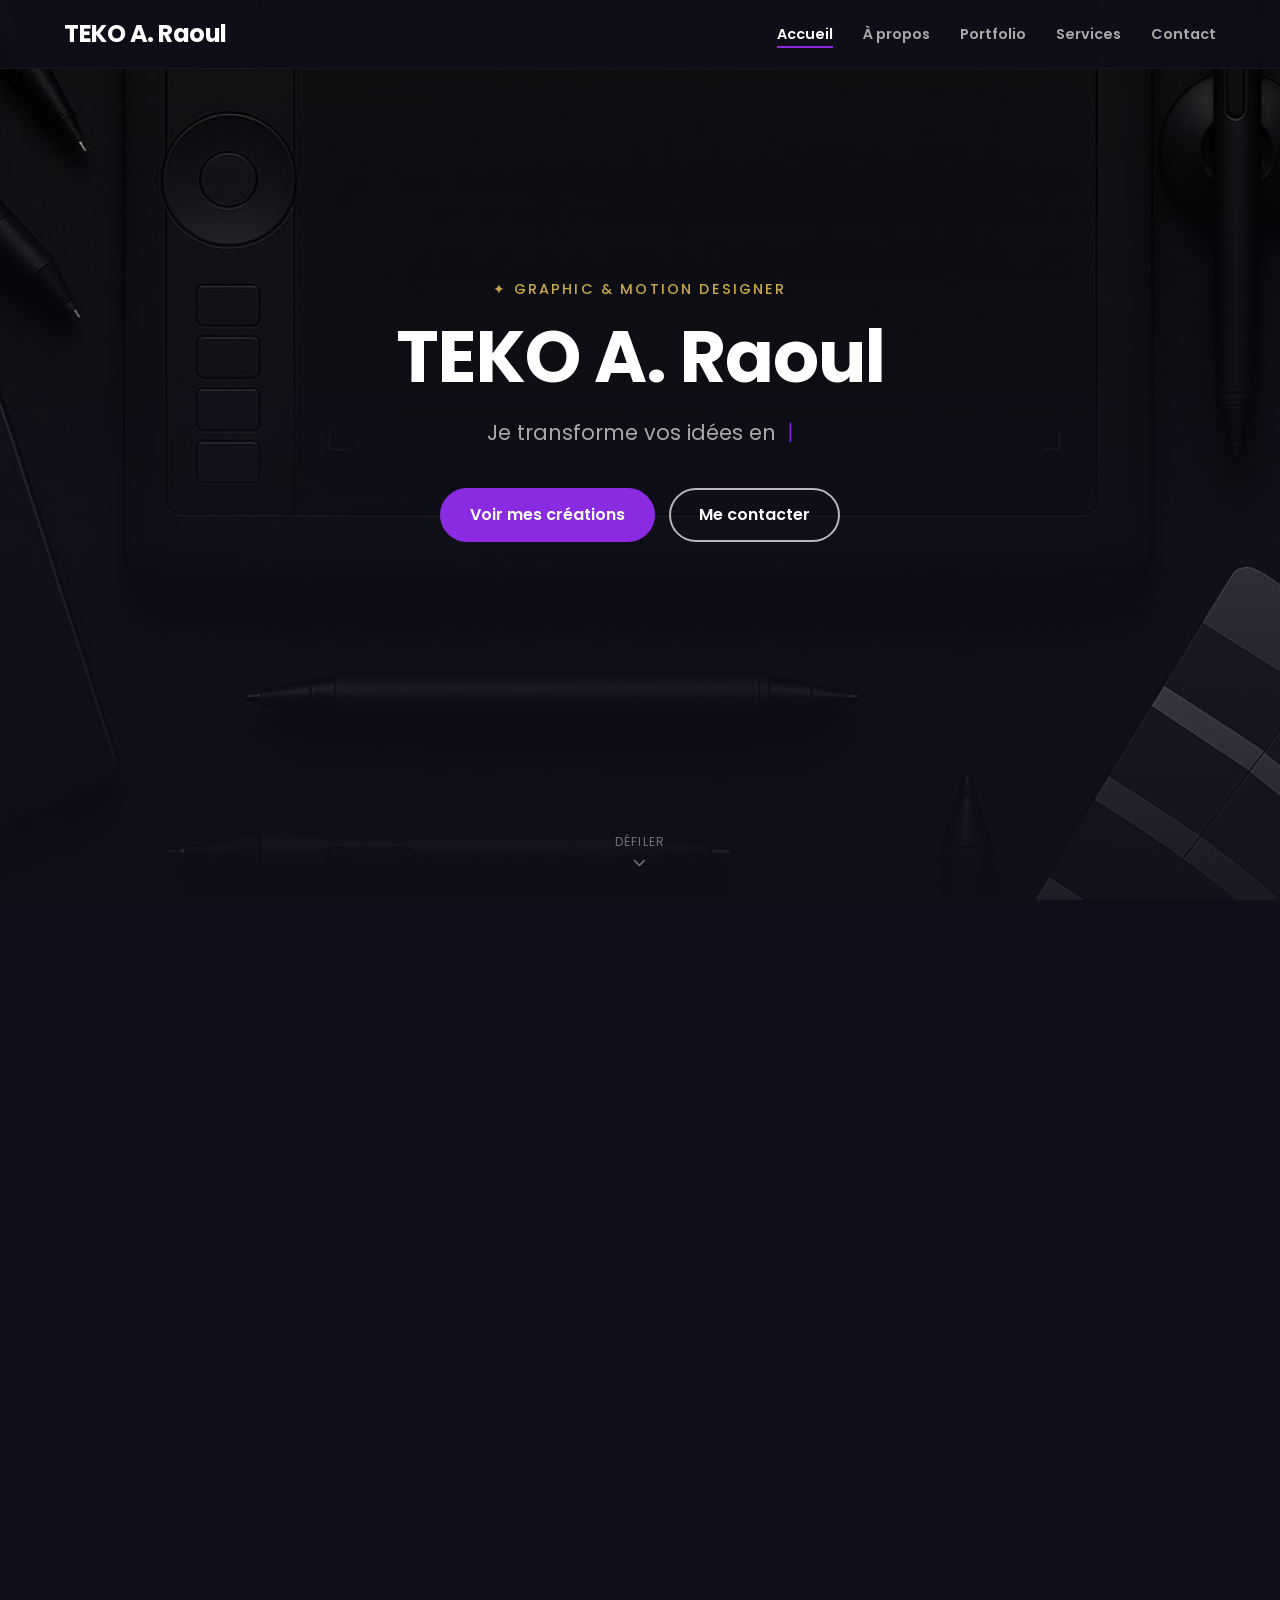
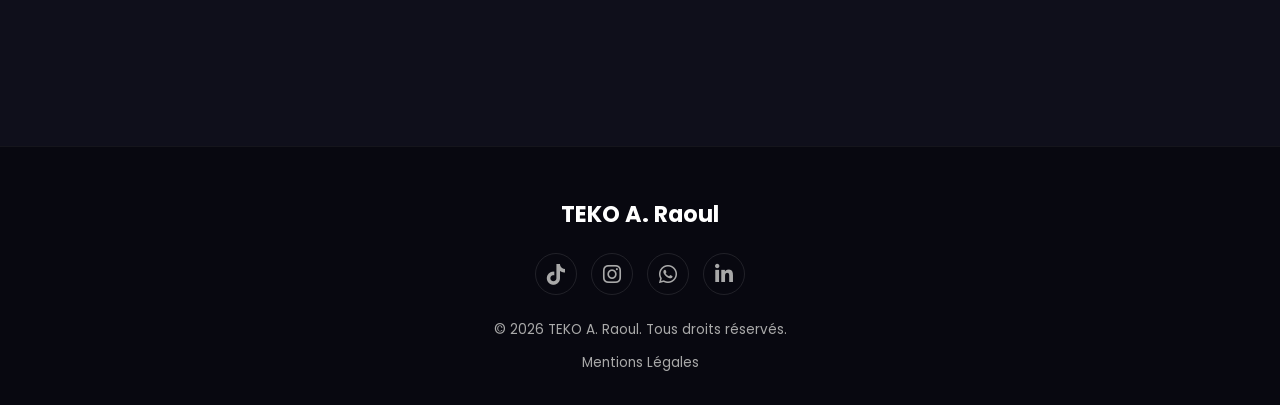
==== index.html @ 9d7c0f82 "Update index.html" ====
<!DOCTYPE html>
<html lang="fr">
<head>
    <meta charset="UTF-8">
    <meta name="viewport" content="width=device-width, initial-scale=1.0">
    <title>TEKO A. Raoul | Graphic Designer & Motion Designer</title>
    <meta name="description" content="Portfolio de TEKO A. Raoul. Découvrez mes projets en design graphique, motion design, et UI/UX.">

    <link rel="preconnect" href="https://fonts.googleapis.com">
    <link rel="preconnect" href="https://fonts.gstatic.com" crossorigin>
    <link href="https://fonts.googleapis.com/css2?family=Poppins:wght@300;400;600;700&display=swap" rel="stylesheet">

    <link rel="stylesheet" href="style.css">
    <link rel="stylesheet" href="https://cdnjs.cloudflare.com/ajax/libs/font-awesome/6.5.1/css/all.min.css">
</head>
<body>

    <!-- =========== PRÉCHARGEUR =========== -->
    <div id="preloader">
        <div class="preloader-inner">
            <div class="preloader-logo">X</div>
            <div class="preloader-bar"><div class="preloader-fill"></div></div>
        </div>
    </div>

    <!-- =========== HEADER / NAVIGATION =========== -->
    <header class="header">
        <nav class="navbar">
            <a href="#home" class="nav-logo">TEKO A. Raoul</a>
            <ul class="nav-menu">
                <li class="nav-item"><a href="#home" class="nav-link">Accueil</a></li>
                <li class="nav-item"><a href="#about" class="nav-link">À propos</a></li>
                <li class="nav-item"><a href="#portfolio" class="nav-link">Portfolio</a></li>
                <li class="nav-item"><a href="#services" class="nav-link">Services</a></li>
                <li class="nav-item"><a href="#contact" class="nav-link">Contact</a></li>
            </ul>
            <div class="hamburger">
                <span class="bar"></span>
                <span class="bar"></span>
                <span class="bar"></span>
            </div>
        </nav>
    </header>

    <main>

        <!-- =========== SECTION ACCUEIL (HOME) =========== -->
        <section id="home" class="home-section">
            <div class="video-background">
                <img src="img/IMG_0769.JPG" alt="Bannière principale" class="banner-image">
            </div>
            <div class="home-content">
                <p class="home-eyebrow">✦ Graphic & Motion Designer</p>
                <h1 class="home-title">TEKO A. Raoul</h1>
                <p class="home-subtitle">Je transforme vos idées en <span class="typed-text" id="typed"></span><span class="typed-cursor">|</span></p>
                <div class="home-buttons">
                    <a href="#portfolio" class="btn btn-primary">Voir mes créations</a>
                    <a href="#contact" class="btn btn-secondary">Me contacter</a>
                </div>
            </div>
            <div class="home-scroll-hint">
                <span>Défiler</span>
                <i class="fas fa-chevron-down"></i>
            </div>
        </section>

        <!-- =========== SECTION À PROPOS (ABOUT) =========== -->
        <section id="about" class="about-section content-card reveal-up">
            <h2 class="section-title">À Propos de Moi</h2>
            <div class="about-content">
                <div class="about-img-wrapper">
                    <img src="img/pp.jpg" alt="Portrait de TEKO A. Raoul" class="about-portrait">
                    <div class="about-img-badge"><i class="fas fa-star"></i> Créatif</div>
                </div>
                <div class="about-text">
                    <h3>Qui suis-je ?</h3>
                    <p>
                        Je suis un créatif passionné par le pouvoir des images. Graphiste indépendant, je transforme les idées en visuels percutants et stratégiques.
                        Mon objectif ? Donner du sens à chaque pixel, du caractère à chaque projet, et de la cohérence à chaque marque.
                        Curieux, rigoureux et toujours à l'écoute, je conçois des designs qui parlent… et marquent.
                    </p>
                    <h3>Mon Approche Créative</h3>
                    <p>
                        Je conçois des identités visuelles percutantes et des expériences digitales fluides. Ma passion est de donner vie aux marques en alliant la force du design graphique à la magie du mouvement.
                    </p>
                    <div class="skills-tags">
                        <span class="skill-tag">Branding</span>
                        <span class="skill-tag">Motion Design</span>
                        <span class="skill-tag">Affiche</span>
                        <span class="skill-tag">Illustration</span>
                        <span class="skill-tag">Adobe Suite</span>
                        <span class="skill-tag">After Effects</span>
                    </div>
                </div>
            </div>
        </section>

        <!-- =========== SECTION PORTFOLIO =========== -->
        <section id="portfolio" class="portfolio-section">
            <h2 class="section-title reveal-up">Mon Portfolio</h2>
            
            <div class="portfolio-filters reveal-up">
                <button class="filter-btn active" data-filter="*">Tout</button>
                <button class="filter-btn" data-filter=".branding">Branding</button>
                <button class="filter-btn" data-filter=".motion">Motion Design</button>
            </div>

            <div class="portfolio-gallery">
                
                <div class="portfolio-item branding reveal-up">
                    <img src="photo_2025-07-30_21-54-00.jpg" alt="AFRO CARIBBEAN NIGHT All White Affair">
                    <div class="portfolio-overlay">
                        <div class="overlay-inner">
                            <span class="overlay-cat">Branding</span>
                            <h3>AFRO CARIBBEAN NIGHT All White Affair</h3>
                            <p>Afro Caribbean Night le 18 juillet à 23h à The Cloud Berlin – All White, vibes Afro & Caraïbes.</p>
                        </div>
                    </div>
                </div>

                <div class="portfolio-item branding reveal-up">
                    <img src="uy.jpg" alt="Raphinha X FCB">
                    <div class="portfolio-overlay">
                        <div class="overlay-inner">
                            <span class="overlay-cat">Branding</span>
                            <h3>Raphinha X FCB</h3>
                            <p>Raphinha, talent explosif du Barça, entre style, vitesse et passion sur chaque action</p>
                        </div>
                    </div>
                </div>

                <div class="portfolio-item branding reveal-up">
                    <img src="ja.jpg" alt="Tyrese Haliburton Poster">
                    <div class="portfolio-overlay">
                        <div class="overlay-inner">
                            <span class="overlay-cat">Branding</span>
                            <h3>Tyrese Haliburton Poster</h3>
                            <p>Tyrese Haliburton, chef d'orchestre des Pacers, allie vision, agilité et explosivité.</p>
                        </div>
                    </div>
                </div>

                <div class="portfolio-item branding reveal-up">
                    <img src="iuo.jpg" alt="Ja Morant Poster">
                    <div class="portfolio-overlay">
                        <div class="overlay-inner">
                            <span class="overlay-cat">Branding</span>
                            <h3>Ja Morant Poster</h3>
                            <p>Ja Morant, explosif et imprévisible, symbole de puissance et de spectacle chez les Grizzlies.</p>
                        </div>
                    </div>
                </div>

                <div class="portfolio-item branding reveal-up">
                    <img src="ret.jpg" alt="NAIROBI Nights">
                    <div class="portfolio-overlay">
                        <div class="overlay-inner">
                            <span class="overlay-cat">Branding</span>
                            <h3>NAIROBI Nights</h3>
                            <p>Nairobi Nights — une soirée 100% vibes africaines entre Bongo Flava, Dancehall & Amapiano.</p>
                        </div>
                    </div>
                </div>

                <div class="portfolio-item branding reveal-up">
                    <img src="cui.jpg" alt="Formation en Pâtisserie">
                    <div class="portfolio-overlay">
                        <div class="overlay-inner">
                            <span class="overlay-cat">Branding</span>
                            <h3>Formation en Pâtisserie</h3>
                            <p>Formation pratique du 28 juillet au 28 août 2025 — génoise, petits fours, crèmes et plus !</p>
                        </div>
                    </div>
                </div>

                <div class="portfolio-item branding reveal-up">
                    <img src="ze.jpg" alt="VIBES & SPICE">
                    <div class="portfolio-overlay">
                        <div class="overlay-inner">
                            <span class="overlay-cat">Branding</span>
                            <h3>VIBES & SPICE</h3>
                            <p>Day party ensoleillée avec food, drink et bonnes vibes le 19 juillet à Berlin.</p>
                        </div>
                    </div>
                </div>

                <div class="portfolio-item branding reveal-up">
                    <img src="fd.jpg" alt="TIMAYA Live in LUDWIGSHAFEN">
                    <div class="portfolio-overlay">
                        <div class="overlay-inner">
                            <span class="overlay-cat">Branding</span>
                            <h3>TIMAYA Live in LUDWIGSHAFEN</h3>
                            <p>Timaya live à Ludwigshafen le 23 août dès 21h avec DJ Gaga, DJ Whytee & plus !</p>
                        </div>
                    </div>
                </div>

                <div class="portfolio-item branding reveal-up">
                    <img src="de.jpg" alt="TIMAYA Live in Düsseldorf">
                    <div class="portfolio-overlay">
                        <div class="overlay-inner">
                            <span class="overlay-cat">Branding</span>
                            <h3>TIMAYA Live in Düsseldorf</h3>
                            <p>Timaya en live à Düsseldorf le 30 août à 22h, au club TOR3.</p>
                        </div>
                    </div>
                </div>

                <div class="portfolio-item branding reveal-up">
                    <img src="lo.jpg" alt="Pepites Shop">
                    <div class="portfolio-overlay">
                        <div class="overlay-inner">
                            <span class="overlay-cat">Branding</span>
                            <h3>Pépites Shop</h3>
                            <p>Bracelets, gloss, clips pour cheveux, parfums, et chouchous.</p>
                        </div>
                    </div>
                </div>

                <div class="portfolio-item branding reveal-up">
                    <img src="piu.jpg" alt="Flory Touch Beauty Bar">
                    <div class="portfolio-overlay">
                        <div class="overlay-inner">
                            <span class="overlay-cat">Branding</span>
                            <h3>Flory Touch Beauty Bar</h3>
                            <p>Coiffure, make-up, nails, produits beauté, pagnes et sacs.</p>
                        </div>
                    </div>
                </div>

                <div class="portfolio-item branding reveal-up">
                    <img src="kjnb.jpg" alt="BBC Togo">
                    <div class="portfolio-overlay">
                        <div class="overlay-inner">
                            <span class="overlay-cat">Branding</span>
                            <h3>BBC Togo</h3>
                            <p>Import-Export-Négoce, Livraison rapide sur commande.</p>
                        </div>
                    </div>
                </div>

                <!-- MOTION DESIGN -->
                <div class="portfolio-item motion reveal-up" data-video-src="https://www.youtube.com/embed/HYbnMT6ELJA?rel=0&modestbranding=1&autoplay=1">
                    <img src="ze.jpg" alt="Vibes Spice Motion">
                    <div class="portfolio-overlay">
                        <div class="overlay-inner">
                            <span class="overlay-cat">Motion Design</span>
                            <div class="play-btn-circle"><i class="fas fa-play"></i></div>
                            <h3>Vibes & Spice (Motion)</h3>
                            <p>Animation promotionnelle pour la day party Vibes & Spice.</p>
                        </div>
                    </div>
                </div>

                <div class="portfolio-item motion reveal-up" data-video-src="https://www.youtube.com/embed/biF75GFE1Lc?rel=0&modestbranding=1&autoplay=1">
                    <img src="fd.jpg" alt="TIMAYA Live Motion">
                    <div class="portfolio-overlay">
                        <div class="overlay-inner">
                            <span class="overlay-cat">Motion Design</span>
                            <div class="play-btn-circle"><i class="fas fa-play"></i></div>
                            <h3>TIMAYA Live LUDWIGSHAFEN (Motion)</h3>
                            <p>Timaya live à Ludwigshafen — animation événementielle.</p>
                        </div>
                    </div>
                </div>

            </div>
        </section>

        <!-- =========== SECTION SERVICES =========== -->
        <section id="services" class="services-section content-card reveal-up">
            <h2 class="section-title">Mes Services</h2>
            <div class="services-grid">
                <div class="service-item reveal-up">
                    <div class="service-icon-wrap"><i class="fas fa-palette service-icon"></i></div>
                    <h3>Identité Visuelle (Branding)</h3>
                    <p>Création de logo, charte graphique complète, et supports de communication visuelle.</p>
                    <span class="service-price">Sur devis</span>
                </div>
                <div class="service-item reveal-up" style="animation-delay:0.15s">
                    <div class="service-icon-wrap"><i class="fas fa-film service-icon"></i></div>
                    <h3>Motion Design</h3>
                    <p>Animation de logo, vidéos explicatives, habillage vidéo et publicité pour les réseaux sociaux.</p>
                    <span class="service-price">Sur devis</span>
                </div>
                <div class="service-item reveal-up" style="animation-delay:0.3s">
                    <div class="service-icon-wrap"><i class="fas fa-bullhorn service-icon"></i></div>
                    <h3>Communication Digitale</h3>
                    <p>Visuels pour réseaux sociaux, flyers événementiels, affiches promotionnelles percutantes.</p>
                    <span class="service-price">Sur devis</span>
                </div>
            </div>
        </section>

        <!-- =========== SECTION CONTACT =========== -->
        <section id="contact" class="contact-section">
            <h2 class="section-title reveal-up">Contactez-moi</h2>
            <div class="contact-container content-card reveal-up">
                <div class="contact-info">
                    <h3>Informations</h3>
                    <p><i class="fas fa-envelope"></i> Tekoraoul02@gmail.com</p>
                    <p><i class="fas fa-phone"></i>+228 98788740</p>
                    <p><i class="fas fa-map-marker-alt"></i> Lomé, Togo</p>
                    <div class="social-links-contact">
                        <a href="https://www.tiktok.com/@x_travix" aria-label="TikTok"><i class="fab fa-tiktok"></i></a>
                        <a href="https://www.instagram.com/disignbytravis?igsh=bjMxMHExM3M4YjIw&utm_source=qr" aria-label="Instagram"><i class="fab fa-instagram"></i></a>
                        <a href="https://www.linkedin.com/in/yawo-raoul-teko-agbeble-331b261a0" aria-label="LinkedIn"><i class="fab fa-linkedin-in"></i></a>
                        <a href="https://wa.me/+22891793328" aria-label="WhatsApp"><i class="fab fa-whatsapp"></i></a>
                    </div>
                </div>
                
                <form action="#" class="contact-form">
                    <h3>Envoyez-moi un message</h3>
                    <div class="form-group"><input type="text" name="name" placeholder="Votre Nom" required></div>
                    <div class="form-group"><input type="email" name="email" placeholder="Votre Email" required></div>
                    <div class="form-group"><textarea name="message" placeholder="Votre Message" required></textarea></div>
                    <button type="submit" class="btn btn-primary">Envoyer <i class="fas fa-paper-plane" style="margin-left:8px"></i></button>
                </form>
            </div>
        </section>

    </main>

    <!-- =========== FOOTER =========== -->
    <footer class="footer">
        <div class="footer-content">
            <div class="footer-logo">TEKO A. Raoul</div>
            <div class="footer-socials">
                <a href="https://www.tiktok.com/@x_travix" aria-label="TikTok"><i class="fab fa-tiktok"></i></a>
                <a href="https://www.instagram.com/disignbytravis?igsh=bjMxMHExM3M4YjIw&utm_source=qr" aria-label="Instagram"><i class="fab fa-instagram"></i></a>
                <a href="https://wa.me/+22891793328" aria-label="WhatsApp"><i class="fab fa-whatsapp"></i></a>
                <a href="https://www.linkedin.com/in/yawo-raoul-teko-agbeble-331b261a0" aria-label="LinkedIn"><i class="fab fa-linkedin-in"></i></a>
            </div>
            <p class="footer-text">© <span id="year"></span> TEKO A. Raoul. Tous droits réservés.</p>
            <p class="footer-legal"><a href="#">Mentions Légales</a></p>
        </div>
    </footer>

    <!-- MODALE VIDÉO -->
    <div class="modal-overlay"></div>
    <div class="modal">
        <button class="close-modal" aria-label="Fermer la vidéo">×</button>
        <div class="modal-content"></div>
    </div>

    <!-- LIGHTBOX IMAGE -->
    <div class="lightbox-overlay" id="lightbox">
        <button class="lightbox-close" id="lightbox-close" aria-label="Fermer">×</button>
        <button class="lightbox-nav lightbox-prev" id="lightbox-prev" aria-label="Précédent">&#8249;</button>
        <div class="lightbox-inner">
            <img src="" alt="" id="lightbox-img">
            <div class="lightbox-caption">
                <span class="lightbox-cat" id="lightbox-cat"></span>
                <p id="lightbox-title"></p>
            </div>
        </div>
        <button class="lightbox-nav lightbox-next" id="lightbox-next" aria-label="Suivant">&#8250;</button>
    </div>

    <!-- BOUTON RETOUR EN HAUT -->
    <button id="back-to-top" aria-label="Retour en haut">
        <i class="fas fa-arrow-up"></i>
    </button>

    <script type="text/javascript" src="https://cdn.jsdelivr.net/npm/@emailjs/browser@4/dist/email.min.js"></script>
    <script src="script.js"></script>
</body>
</html>
---- style.css ----
/* ==========================================================================
   Table des matières :
   1.  Variables et Styles Généraux
   2.  Header & Barre de Navigation
   3.  Section Accueil (Home) — améliorée
   4.  Section Stats — NOUVEAU
   5.  Carte de Contenu (Style commun)
   6.  Section À Propos — améliorée
   7.  Section Portfolio — améliorée
   8.  Section Témoignages — NOUVEAU
   9.  Section Services — améliorée
   10. Section Contact
   11. Footer — amélioré
   12. Modale Vidéo
   13. Bouton Retour en Haut — NOUVEAU
   14. Préchargeur — NOUVEAU
   15. Animations & Reveal — NOUVEAU
   16. Responsive
   ========================================================================== */

/* =================================================== */
/* 1. VARIABLES ET STYLES GÉNÉRAUX                     */
/* =================================================== */
:root {
    --color-background: #0f0f1b;
    --color-card-bg: linear-gradient(145deg, #2c2143, #1a1a2e);
    --color-primary: #8a2be2;
    --color-primary-hover: #9932cc;
    --color-primary-rgb: 138, 43, 226;
    --color-gold: #c9a84c;
    --color-text: #e0e0e0;
    --color-text-secondary: #a9a9a9;
    --color-border: #444;
    --font-main: 'Poppins', sans-serif;
    --shadow: 0 10px 30px rgba(0, 0, 0, 0.4);
    --glow-shadow: 0 0 25px rgba(138, 43, 226, 0.2);
    --transition: all 0.3s ease;
}

* { margin: 0; padding: 0; box-sizing: border-box; }

html { scroll-behavior: smooth; overflow-x: hidden; }

body {
    font-family: var(--font-main);
    background-color: var(--color-background);
    color: var(--color-text);
    line-height: 1.6;
    overflow-x: hidden;
    width: 100%;
}

h1, h2, h3 { color: #ffffff; font-weight: 600; }

h2.section-title {
    text-align: center;
    font-size: 2.5rem;
    margin-bottom: 50px;
    color: #fff;
    position: relative;
    display: block;
    width: 100%;
}

h2.section-title::after {
    content: '';
    position: absolute;
    bottom: -12px;
    left: 50%;
    transform: translateX(-50%);
    width: 60px;
    height: 3px;
    background: var(--color-primary);
    border-radius: 2px;
}

section { padding: 80px 5%; }

.btn {
    display: inline-block;
    padding: 12px 28px;
    border-radius: 50px;
    text-decoration: none;
    font-weight: 600;
    transition: var(--transition);
    cursor: pointer;
    border: none;
    font-family: var(--font-main);
}

.btn-primary {
    background-color: var(--color-primary);
    color: #fff;
    border: 2px solid var(--color-primary);
}

.btn-primary:hover {
    background-color: var(--color-primary-hover);
    border-color: var(--color-primary-hover);
    transform: translateY(-3px);
    box-shadow: 0 8px 25px rgba(var(--color-primary-rgb), 0.4);
}

.btn-secondary {
    background-color: transparent;
    color: #fff;
    border: 2px solid rgba(255,255,255,0.7);
}

.btn-secondary:hover {
    background-color: #fff;
    color: var(--color-background);
    transform: translateY(-3px);
}

/* =================================================== */
/* 2. HEADER & BARRE DE NAVIGATION                     */
/* =================================================== */
.header {
    position: fixed;
    top: 0;
    left: 0;
    width: 100%;
    z-index: 1000;
    background-color: rgba(15, 15, 27, 0.85);
    backdrop-filter: blur(12px);
    padding: 15px 5%;
    transition: var(--transition);
    border-bottom: 1px solid rgba(255,255,255,0.04);
}

.header.scrolled {
    padding: 10px 5%;
    background-color: rgba(15, 15, 27, 0.97);
}

.navbar {
    display: flex;
    justify-content: space-between;
    align-items: center;
    max-width: 1200px;
    margin: 0 auto;
}

.nav-logo {
    font-size: 1.5rem;
    font-weight: 700;
    color: #fff;
    text-decoration: none;
    letter-spacing: -0.5px;
}

.nav-logo span { color: var(--color-primary); }

.nav-menu { display: flex; list-style: none; }

.nav-item { margin-left: 30px; }

.nav-link {
    color: var(--color-text-secondary);
    text-decoration: none;
    font-weight: 600;
    font-size: 0.9rem;
    transition: color 0.3s ease;
    position: relative;
    padding-bottom: 4px;
}

.nav-link::after {
    content: '';
    position: absolute;
    bottom: 0;
    left: 0;
    width: 0;
    height: 2px;
    background: var(--color-primary);
    transition: width 0.3s ease;
}

.nav-link:hover::after, .nav-link.active::after { width: 100%; }

.nav-link:hover, .nav-link.active { color: #fff; }

.hamburger { display: none; cursor: pointer; }

.bar {
    display: block;
    width: 25px;
    height: 3px;
    margin: 5px auto;
    background-color: #fff;
    transition: all 0.3s ease-in-out;
    border-radius: 3px;
}

/* =================================================== */
/* 3. SECTION ACCUEIL (HOME) — AMÉLIORÉE               */
/* =================================================== */
.home-section {
    height: 100vh;
    display: flex;
    justify-content: center;
    align-items: center;
    text-align: center;
    position: relative;
    padding: 0 5%;
    overflow: hidden;
}

.video-background {
    position: absolute;
    top: 0;
    left: 0;
    width: 100%;
    height: 100%;
    z-index: -1;
}

#background-video, .banner-image {
    width: 100%;
    height: 100%;
    object-fit: cover;
    transform: scale(1.05);
    animation: slowZoom 18s ease-in-out infinite alternate;
}

@keyframes slowZoom {
    from { transform: scale(1.05); }
    to   { transform: scale(1.12); }
}

.home-section::after {
    content: '';
    position: absolute;
    inset: 0;
    background: linear-gradient(
        to bottom,
        rgba(0,0,0,0.3) 0%,
        rgba(15,15,27,0.65) 60%,
        rgba(15,15,27,0.9) 100%
    );
    z-index: 0;
}

.home-content {
    position: relative;
    z-index: 1;
    text-align: center;
    width: 100%;
    max-width: 800px;
    padding-bottom: 80px; /* espace pour le scroll hint */
}

.home-eyebrow {
    font-size: 0.9rem;
    letter-spacing: 0.15em;
    color: var(--color-gold);
    margin-bottom: 16px;
    text-transform: uppercase;
    font-weight: 500;
    opacity: 0;
    animation: fadeUp 0.8s ease forwards 0.3s;
}

.home-title {
    font-size: 4.5rem;
    font-weight: 700;
    letter-spacing: -1px;
    line-height: 1.1;
    margin-bottom: 20px;
    opacity: 0;
    animation: fadeUp 0.8s ease forwards 0.5s;
}

.home-subtitle {
    font-size: 1.3rem;
    color: var(--color-text-secondary);
    margin-bottom: 40px;
    height: 2rem;
    display: flex;
    align-items: center;
    justify-content: center;
    gap: 6px;
    opacity: 0;
    animation: fadeUp 0.8s ease forwards 0.7s;
}

.typed-text { color: var(--color-primary); font-weight: 600; }

.typed-cursor {
    color: var(--color-primary);
    animation: blink 0.7s infinite;
    font-weight: 300;
}

@keyframes blink { 0%, 100% { opacity: 1; } 50% { opacity: 0; } }

.home-buttons {
    opacity: 0;
    animation: fadeUp 0.8s ease forwards 0.9s;
    display: flex;
    justify-content: center;
    flex-wrap: wrap;
    gap: 14px;
}

.home-buttons .btn { margin: 0; }

.home-scroll-hint {
    position: absolute;
    bottom: 30px;
    left: 50%;
    transform: translateX(-50%);
    display: flex;
    flex-direction: column;
    align-items: center;
    gap: 6px;
    color: rgba(255,255,255,0.4);
    font-size: 0.75rem;
    letter-spacing: 0.1em;
    text-transform: uppercase;
    z-index: 2;
    animation: scrollHintAnim 1s ease forwards 1.8s, bounce 2s ease infinite 2.8s;
    opacity: 0;
}

.home-scroll-hint i { font-size: 0.8rem; }

@keyframes scrollHintAnim {
    from { opacity: 0; transform: translateX(-50%) translateY(10px); }
    to   { opacity: 1; transform: translateX(-50%) translateY(0); }
}

@keyframes bounce {
    0%, 100% { transform: translateX(-50%) translateY(0); }
    50% { transform: translateX(-50%) translateY(7px); }
}

/* =================================================== */
/* 5. CARTE DE CONTENU (STYLE COMMUN)                  */
/* =================================================== */
.content-card {
    background: var(--color-card-bg);
    max-width: 1100px;
    margin: 0 auto 80px auto;
    padding: 50px;
    border-radius: 20px;
    box-shadow: var(--shadow), var(--glow-shadow);
    border: 1px solid rgba(255,255,255,0.06);
}

/* =================================================== */
/* 6. SECTION À PROPOS — AMÉLIORÉE                     */
/* =================================================== */
.about-content {
    display: flex;
    align-items: center;
    gap: 50px;
}

.about-img-wrapper {
    position: relative;
    flex-shrink: 0;
}

.about-portrait {
    width: 260px;
    height: 260px;
    border-radius: 50%;
    object-fit: cover;
    border: 4px solid var(--color-primary);
    box-shadow: 0 0 40px rgba(var(--color-primary-rgb), 0.3);
    transition: var(--transition);
}

.about-portrait:hover { transform: scale(1.03); }

.about-img-badge {
    position: absolute;
    bottom: 10px;
    right: -10px;
    background: var(--color-primary);
    color: #fff;
    font-size: 0.75rem;
    font-weight: 600;
    padding: 6px 14px;
    border-radius: 20px;
    white-space: nowrap;
}

.about-text h3 {
    color: var(--color-primary);
    margin-bottom: 10px;
    font-size: 1.4rem;
}

.about-text p {
    margin-bottom: 20px;
    color: var(--color-text-secondary);
    line-height: 1.8;
}

.skills-tags {
    display: flex;
    flex-wrap: wrap;
    gap: 8px;
    margin-top: 20px;
}

.skill-tag {
    background: rgba(var(--color-primary-rgb), 0.12);
    border: 1px solid rgba(var(--color-primary-rgb), 0.3);
    color: var(--color-primary);
    padding: 5px 14px;
    border-radius: 20px;
    font-size: 0.8rem;
    font-weight: 500;
    transition: var(--transition);
}

.skill-tag:hover {
    background: rgba(var(--color-primary-rgb), 0.25);
    transform: translateY(-2px);
}

/* =================================================== */
/* 7. SECTION PORTFOLIO — AMÉLIORÉE                    */
/* =================================================== */
.portfolio-filters {
    text-align: center;
    margin-bottom: 40px;
}

.filter-btn {
    background: transparent;
    border: 1px solid var(--color-border);
    color: var(--color-text-secondary);
    padding: 10px 24px;
    margin: 0 5px 8px;
    border-radius: 30px;
    cursor: pointer;
    transition: var(--transition);
    font-family: var(--font-main);
    font-weight: 500;
    font-size: 0.9rem;
}

.filter-btn:hover, .filter-btn.active {
    background-color: var(--color-primary);
    color: #fff;
    border-color: var(--color-primary);
    box-shadow: 0 4px 15px rgba(var(--color-primary-rgb), 0.35);
}

.portfolio-gallery {
    display: grid;
    grid-template-columns: repeat(auto-fill, minmax(280px, 1fr));
    gap: 20px;
    max-width: 1200px;
    margin: 0 auto;
}

.portfolio-item {
    position: relative;
    overflow: hidden;
    border-radius: 12px;
    cursor: pointer;
    aspect-ratio: 4/3;
    background: #1a1a2e;
}

.portfolio-item img {
    width: 100%;
    height: 100%;
    display: block;
    object-fit: cover;
    transition: transform 0.5s cubic-bezier(0.25, 0.46, 0.45, 0.94);
}

.portfolio-item:hover img { transform: scale(1.08); }

.portfolio-overlay {
    position: absolute;
    inset: 0;
    background: linear-gradient(
        to top,
        rgba(10,10,20,0.95) 0%,
        rgba(138,43,226,0.4) 100%
    );
    color: #fff;
    display: flex;
    flex-direction: column;
    justify-content: flex-end;
    padding: 0;
    opacity: 0;
    transition: opacity 0.4s ease;
}

.portfolio-item:hover .portfolio-overlay { opacity: 1; }

.overlay-inner {
    padding: 20px;
    transform: translateY(10px);
    transition: transform 0.4s ease;
}

.portfolio-item:hover .overlay-inner { transform: translateY(0); }

.overlay-cat {
    display: inline-block;
    font-size: 0.7rem;
    font-weight: 600;
    text-transform: uppercase;
    letter-spacing: 0.1em;
    color: var(--color-primary);
    background: rgba(var(--color-primary-rgb), 0.15);
    border: 1px solid rgba(var(--color-primary-rgb), 0.3);
    padding: 3px 10px;
    border-radius: 20px;
    margin-bottom: 8px;
}

.portfolio-overlay h3 {
    font-size: 1rem;
    margin-bottom: 6px;
    line-height: 1.3;
}

.portfolio-overlay p {
    font-size: 0.8rem;
    color: rgba(255,255,255,0.7);
    line-height: 1.5;
}

.play-btn-circle {
    width: 50px;
    height: 50px;
    background: var(--color-primary);
    border-radius: 50%;
    display: flex;
    align-items: center;
    justify-content: center;
    margin-bottom: 12px;
    font-size: 1rem;
    box-shadow: 0 0 20px rgba(var(--color-primary-rgb), 0.5);
    transition: transform 0.3s ease;
}

.portfolio-item:hover .play-btn-circle { transform: scale(1.1); }

/* =================================================== */
/* 8. SECTION SERVICES — AMÉLIORÉE                     */
/* =================================================== */
.services-grid {
    display: grid;
    grid-template-columns: repeat(auto-fit, minmax(240px, 1fr));
    gap: 24px;
}

.service-item {
    text-align: center;
    padding: 36px 28px;
    background: rgba(255, 255, 255, 0.04);
    border-radius: 16px;
    border: 1px solid rgba(255,255,255,0.05);
    transition: var(--transition);
    position: relative;
    overflow: hidden;
}

.service-item::before {
    content: '';
    position: absolute;
    inset: 0;
    background: linear-gradient(135deg, rgba(var(--color-primary-rgb), 0.06), transparent);
    opacity: 0;
    transition: opacity 0.3s ease;
}

.service-item:hover { transform: translateY(-8px); box-shadow: var(--glow-shadow); border-color: rgba(var(--color-primary-rgb), 0.2); }
.service-item:hover::before { opacity: 1; }

.service-icon-wrap {
    width: 70px;
    height: 70px;
    background: rgba(var(--color-primary-rgb), 0.1);
    border-radius: 50%;
    display: flex;
    align-items: center;
    justify-content: center;
    margin: 0 auto 20px;
    transition: var(--transition);
}

.service-item:hover .service-icon-wrap {
    background: rgba(var(--color-primary-rgb), 0.2);
    transform: scale(1.1);
}

.service-icon { font-size: 2rem; color: var(--color-primary); }

.service-item h3 { font-size: 1.2rem; margin-bottom: 12px; }

.service-item p { color: var(--color-text-secondary); margin-bottom: 16px; font-size: 0.9rem; line-height: 1.7; }

.service-price {
    font-weight: 700;
    color: var(--color-primary);
    font-size: 1rem;
    background: rgba(var(--color-primary-rgb), 0.1);
    padding: 5px 16px;
    border-radius: 20px;
    display: inline-block;
}

/* =================================================== */
/* 10. SECTION CONTACT                                 */
/* =================================================== */
.contact-container {
    display: grid;
    grid-template-columns: 1fr 1.5fr;
    gap: 50px;
}

.contact-info h3, .contact-form h3 {
    font-size: 1.4rem;
    margin-bottom: 20px;
    color: var(--color-primary);
}

.contact-info p {
    margin-bottom: 16px;
    font-size: 1rem;
    color: var(--color-text-secondary);
    display: flex;
    align-items: center;
    gap: 12px;
}

.contact-info p i { color: var(--color-primary); width: 20px; }

.social-links-contact { margin-top: 24px; display: flex; gap: 12px; }

.social-links-contact a {
    color: var(--color-text-secondary);
    font-size: 1.3rem;
    width: 42px;
    height: 42px;
    border-radius: 50%;
    border: 1px solid var(--color-border);
    display: flex;
    align-items: center;
    justify-content: center;
    transition: var(--transition);
    text-decoration: none;
}

.social-links-contact a:hover {
    color: #fff;
    background: var(--color-primary);
    border-color: var(--color-primary);
    transform: translateY(-3px);
}

.form-group { margin-bottom: 18px; }

.contact-form input, .contact-form textarea {
    width: 100%;
    padding: 14px 18px;
    border-radius: 10px;
    border: 1px solid var(--color-border);
    background-color: rgba(44, 33, 67, 0.5);
    color: var(--color-text);
    font-family: var(--font-main);
    font-size: 0.95rem;
    transition: var(--transition);
}

.contact-form input:focus, .contact-form textarea:focus {
    outline: none;
    border-color: var(--color-primary);
    background-color: rgba(44, 33, 67, 0.8);
    box-shadow: 0 0 0 3px rgba(var(--color-primary-rgb), 0.12);
}

.contact-form textarea { resize: vertical; min-height: 130px; }
.contact-form .btn { width: 100%; font-size: 1rem; }

/* =================================================== */
/* 11. FOOTER — AMÉLIORÉ                               */
/* =================================================== */
.footer {
    background-color: #080810;
    padding: 50px 5% 30px;
    text-align: center;
    border-top: 1px solid rgba(255,255,255,0.05);
}

.footer-logo {
    font-size: 1.4rem;
    font-weight: 700;
    color: #fff;
    margin-bottom: 20px;
}

.footer-socials { margin-bottom: 24px; display: flex; justify-content: center; gap: 14px; }

.footer-socials a {
    color: var(--color-text-secondary);
    font-size: 1.3rem;
    width: 42px;
    height: 42px;
    border-radius: 50%;
    border: 1px solid rgba(255,255,255,0.1);
    display: flex;
    align-items: center;
    justify-content: center;
    transition: var(--transition);
    text-decoration: none;
}

.footer-socials a:hover {
    color: #fff;
    background: var(--color-primary);
    border-color: var(--color-primary);
    transform: translateY(-3px);
}

.footer-text, .footer-legal a { color: var(--color-text-secondary); font-size: 0.85rem; }
.footer-legal { margin-top: 8px; }
.footer-legal a { text-decoration: none; transition: color 0.3s; }
.footer-legal a:hover { color: #fff; }

/* =================================================== */
/* 12. FENÊTRE MODALE VIDÉO                            */
/* =================================================== */
.modal-overlay {
    position: fixed;
    inset: 0;
    background: rgba(0, 0, 0, 0.85);
    z-index: 1010;
    display: none;
    backdrop-filter: blur(4px);
}

.modal {
    position: fixed;
    top: 50%;
    left: 50%;
    transform: translate(-50%, -50%) scale(0.95);
    z-index: 1020;
    display: none;
    max-width: 900px;
    width: 92%;
    border-radius: 12px;
    overflow: hidden;
    transition: transform 0.3s ease;
}

.modal.active { transform: translate(-50%, -50%) scale(1); }

.modal-content {
    position: relative;
    width: 100%;
    padding-top: 56.25%;
    background-color: #000;
}

.modal-content video,
.modal-content iframe {
    position: absolute;
    top: 0; left: 0;
    width: 100%; height: 100%;
}

.close-modal {
    position: absolute;
    top: -44px;
    right: 0;
    background: rgba(255,255,255,0.1);
    border: 1px solid rgba(255,255,255,0.2);
    color: #fff;
    font-size: 1.5rem;
    cursor: pointer;
    line-height: 1;
    width: 36px;
    height: 36px;
    border-radius: 50%;
    display: flex;
    align-items: center;
    justify-content: center;
    transition: var(--transition);
}

.close-modal:hover { background: var(--color-primary); }

.modal.active,
.modal-overlay.active { display: block; }

/* =================================================== */
/* 13. BOUTON RETOUR EN HAUT — NOUVEAU                 */
/* =================================================== */
#back-to-top {
    position: fixed;
    bottom: 28px;
    right: 28px;
    width: 46px;
    height: 46px;
    background: var(--color-primary);
    color: #fff;
    border: none;
    border-radius: 50%;
    cursor: pointer;
    display: flex;
    align-items: center;
    justify-content: center;
    font-size: 1rem;
    z-index: 900;
    opacity: 0;
    transform: translateY(20px);
    transition: opacity 0.3s ease, transform 0.3s ease, box-shadow 0.3s ease;
    box-shadow: 0 4px 15px rgba(var(--color-primary-rgb), 0.4);
}

#back-to-top.visible {
    opacity: 1;
    transform: translateY(0);
}

#back-to-top:hover {
    background: var(--color-primary-hover);
    box-shadow: 0 6px 25px rgba(var(--color-primary-rgb), 0.6);
    transform: translateY(-3px);
}

/* =================================================== */
/* LIGHTBOX IMAGE                                      */
/* =================================================== */
.portfolio-item.branding .overlay-inner::after {
    content: '\f00e';
    font-family: 'Font Awesome 6 Free';
    font-weight: 900;
    display: block;
    width: 44px;
    height: 44px;
    background: var(--color-primary);
    border-radius: 50%;
    line-height: 44px;
    text-align: center;
    font-size: 1rem;
    margin: 12px auto 0;
    transition: transform 0.3s ease, background 0.3s ease;
    box-shadow: 0 0 20px rgba(var(--color-primary-rgb), 0.5);
}

.portfolio-item.branding:hover .overlay-inner::after {
    transform: scale(1.1);
    background: var(--color-primary-hover);
}

.lightbox-overlay {
    position: fixed;
    inset: 0;
    background: rgba(0, 0, 0, 0.95);
    z-index: 2000;
    display: none;
    align-items: center;
    justify-content: center;
    backdrop-filter: blur(8px);
    padding: 20px;
}

.lightbox-overlay.active { display: flex; }

.lightbox-inner {
    position: relative;
    max-width: 90vw;
    max-height: 88vh;
    display: flex;
    flex-direction: column;
    align-items: center;
    animation: lightboxIn 0.3s ease;
}

@keyframes lightboxIn {
    from { opacity: 0; transform: scale(0.93); }
    to   { opacity: 1; transform: scale(1); }
}

#lightbox-img {
    max-width: 100%;
    max-height: 78vh;
    object-fit: contain;
    border-radius: 10px;
    box-shadow: 0 20px 60px rgba(0,0,0,0.8);
    display: block;
}

.lightbox-caption {
    margin-top: 14px;
    text-align: center;
}

.lightbox-cat {
    display: inline-block;
    font-size: 0.7rem;
    font-weight: 600;
    text-transform: uppercase;
    letter-spacing: 0.1em;
    color: var(--color-primary);
    background: rgba(var(--color-primary-rgb), 0.15);
    border: 1px solid rgba(var(--color-primary-rgb), 0.3);
    padding: 3px 10px;
    border-radius: 20px;
    margin-bottom: 6px;
}

#lightbox-title {
    color: rgba(255,255,255,0.85);
    font-size: 0.95rem;
    margin-top: 4px;
}

.lightbox-close {
    position: fixed;
    top: 18px;
    right: 22px;
    background: rgba(255,255,255,0.1);
    border: 1px solid rgba(255,255,255,0.2);
    color: #fff;
    font-size: 1.8rem;
    cursor: pointer;
    width: 42px;
    height: 42px;
    border-radius: 50%;
    display: flex;
    align-items: center;
    justify-content: center;
    transition: var(--transition);
    z-index: 2001;
    line-height: 1;
}

.lightbox-close:hover { background: var(--color-primary); border-color: var(--color-primary); }

.lightbox-nav {
    position: fixed;
    top: 50%;
    transform: translateY(-50%);
    background: rgba(255,255,255,0.08);
    border: 1px solid rgba(255,255,255,0.15);
    color: #fff;
    font-size: 2.2rem;
    cursor: pointer;
    width: 48px;
    height: 48px;
    border-radius: 50%;
    display: flex;
    align-items: center;
    justify-content: center;
    transition: var(--transition);
    z-index: 2001;
    line-height: 1;
}

.lightbox-nav:hover { background: var(--color-primary); border-color: var(--color-primary); }
.lightbox-prev { left: 16px; }
.lightbox-next { right: 16px; }

@media (max-width: 480px) {
    .lightbox-nav { width: 36px; height: 36px; font-size: 1.6rem; }
    .lightbox-prev { left: 6px; }
    .lightbox-next { right: 6px; }
}

/* =================================================== */
/* 14. PRÉCHARGEUR — NOUVEAU                           */
/* =================================================== */
#preloader {
    position: fixed;
    inset: 0;
    background: #0a0a14;
    z-index: 9999;
    display: flex;
    align-items: center;
    justify-content: center;
    transition: opacity 0.5s ease, visibility 0.5s ease;
}

#preloader.hidden { opacity: 0; visibility: hidden; }

.preloader-inner { text-align: center; }

.preloader-logo {
    font-size: 3rem;
    font-weight: 700;
    color: var(--color-primary);
    margin-bottom: 20px;
    animation: pulse 1s ease infinite alternate;
}

@keyframes pulse { from { opacity: 0.5; transform: scale(0.97); } to { opacity: 1; transform: scale(1.03); } }

.preloader-bar {
    width: 180px;
    height: 3px;
    background: rgba(255,255,255,0.1);
    border-radius: 3px;
    overflow: hidden;
    margin: 0 auto;
}

.preloader-fill {
    height: 100%;
    background: var(--color-primary);
    border-radius: 3px;
    animation: load 1.2s ease-out forwards;
}

@keyframes load { from { width: 0; } to { width: 100%; } }

/* =================================================== */
/* 15. ANIMATIONS & REVEAL — NOUVEAU                   */
/* =================================================== */
.reveal-up {
    opacity: 0;
    transform: translateY(40px);
    transition: opacity 0.7s ease, transform 0.7s ease;
}

.reveal-up.visible {
    opacity: 1;
    transform: translateY(0);
}

@keyframes fadeUp {
    from { opacity: 0; transform: translateY(30px); }
    to   { opacity: 1; transform: translateY(0); }
}

@keyframes fadeIn {
    from { opacity: 0; }
    to   { opacity: 1; }
}

/* =================================================== */
/* 16. RESPONSIVE                                      */
/* =================================================== */
@media (max-width: 992px) {
    .home-title { font-size: 3.5rem; }
    .contact-container { grid-template-columns: 1fr; }
}

@media (max-width: 768px) {
    .nav-menu {
        position: fixed;
        left: -100%;
        top: 70px;
        flex-direction: column;
        background-color: rgba(26, 26, 46, 0.98);
        width: 100%;
        text-align: center;
        transition: 0.3s;
        box-shadow: 0 10px 30px rgba(0,0,0,0.4);
        backdrop-filter: blur(10px);
        padding: 20px 0;
    }

    .nav-menu.active { left: 0; }
    .nav-item { margin: 12px 0; }
    .hamburger { display: block; }

    .hamburger.active .bar:nth-child(2) { opacity: 0; }
    .hamburger.active .bar:nth-child(1) { transform: translateY(8px) rotate(45deg); }
    .hamburger.active .bar:nth-child(3) { transform: translateY(-8px) rotate(-45deg); }

    .home-title { font-size: 2.4rem; letter-spacing: -0.5px; }
    .home-subtitle { font-size: 1rem; height: auto; min-height: 1.8rem; }
    .home-content { padding-bottom: 90px; padding-left: 10px; padding-right: 10px; }

    .home-buttons {
        flex-direction: column;
        align-items: center;
        gap: 12px;
        width: 100%;
    }

    .home-buttons .btn { width: 85%; max-width: 260px; text-align: center; }

    section { padding: 60px 20px; }
    .content-card { padding: 40px 20px; margin-left: 0; margin-right: 0; border-radius: 0; }

    .portfolio-gallery { grid-template-columns: 1fr 1fr; gap: 10px; }

    .about-content { flex-direction: column; align-items: center; text-align: center; }
    .skills-tags { justify-content: center; }
    .about-img-badge { right: 0; }

    .contact-info { text-align: center; margin-bottom: 30px; }
    .social-links-contact { justify-content: center; }

    h2.section-title { font-size: 1.9rem; }

    #back-to-top { bottom: 16px; right: 16px; width: 40px; height: 40px; font-size: 0.9rem; }
}

@media (max-width: 480px) {
    .portfolio-gallery { grid-template-columns: 1fr; }
    .home-title { font-size: 2rem; }
    .home-eyebrow { font-size: 0.78rem; }
    .navbar { padding: 0; }
}
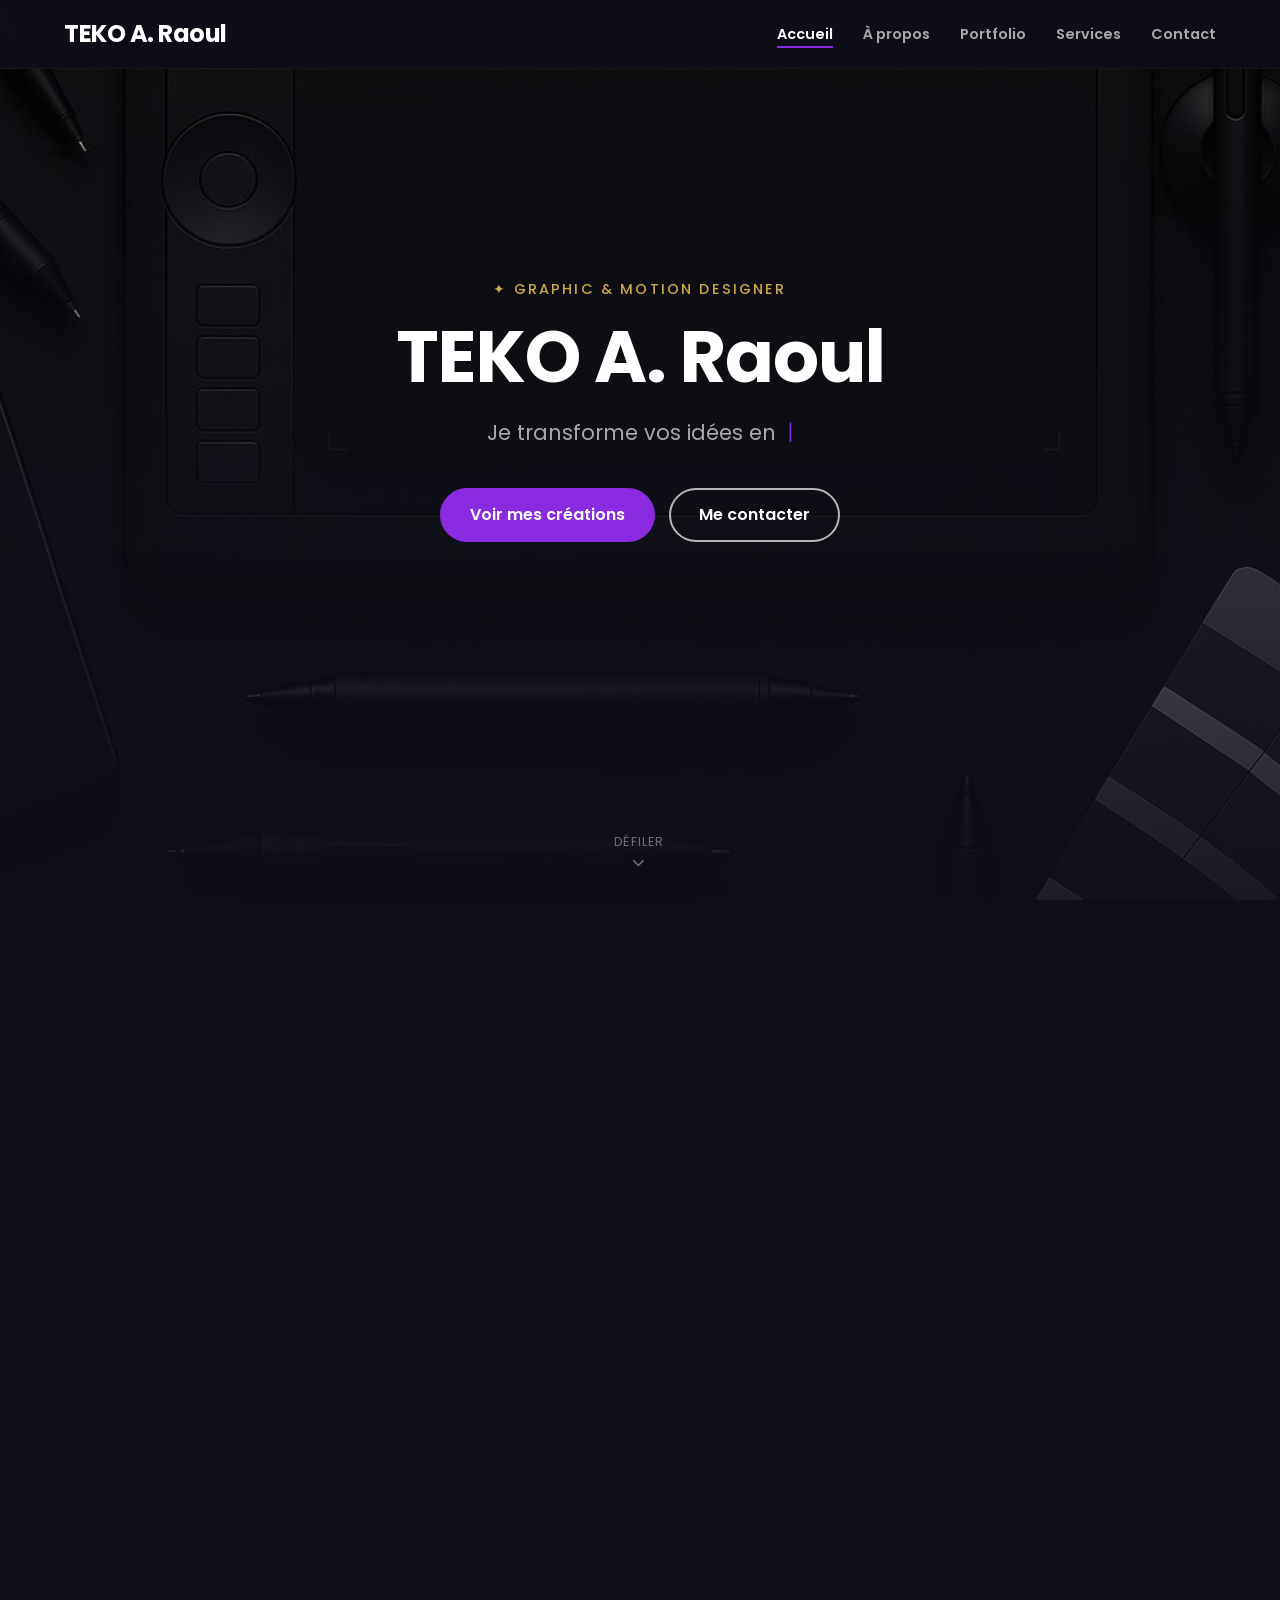
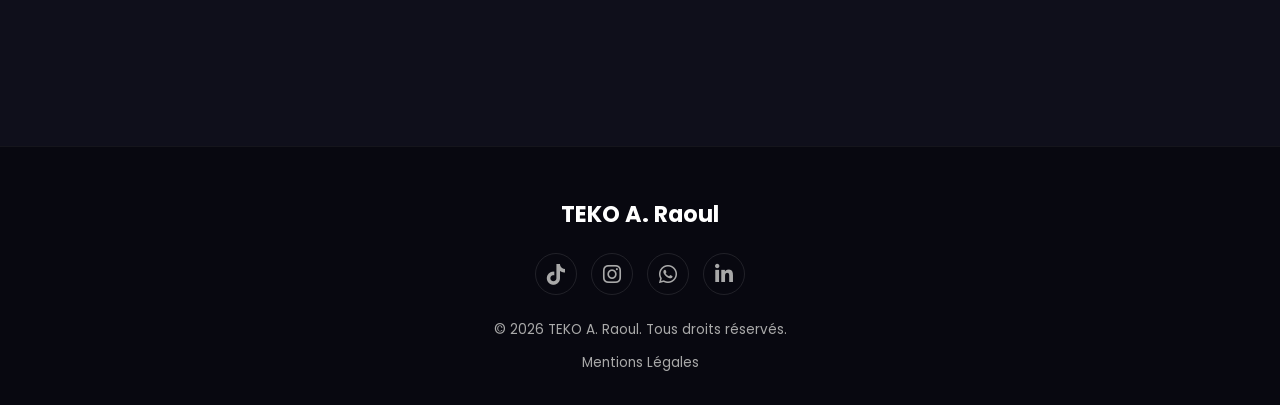
==== commit 79545515: "Update index.html" ====
--- a/index.html
+++ b/index.html
@@ -108,7 +108,7 @@
             <div class="portfolio-gallery">
                 
                 <div class="portfolio-item branding reveal-up">
-                    <img src="photo_2025-07-30_21-54-00.jpg" alt="AFRO CARIBBEAN NIGHT All White Affair">
+                    <img src="img/photo_2025-07-30_21-54-00.jpg" alt="AFRO CARIBBEAN NIGHT All White Affair">
                     <div class="portfolio-overlay">
                         <div class="overlay-inner">
                             <span class="overlay-cat">Branding</span>
@@ -119,7 +119,7 @@
                 </div>
 
                 <div class="portfolio-item branding reveal-up">
-                    <img src="uy.jpg" alt="Raphinha X FCB">
+                    <img src="img/uy.jpg" alt="Raphinha X FCB">
                     <div class="portfolio-overlay">
                         <div class="overlay-inner">
                             <span class="overlay-cat">Branding</span>
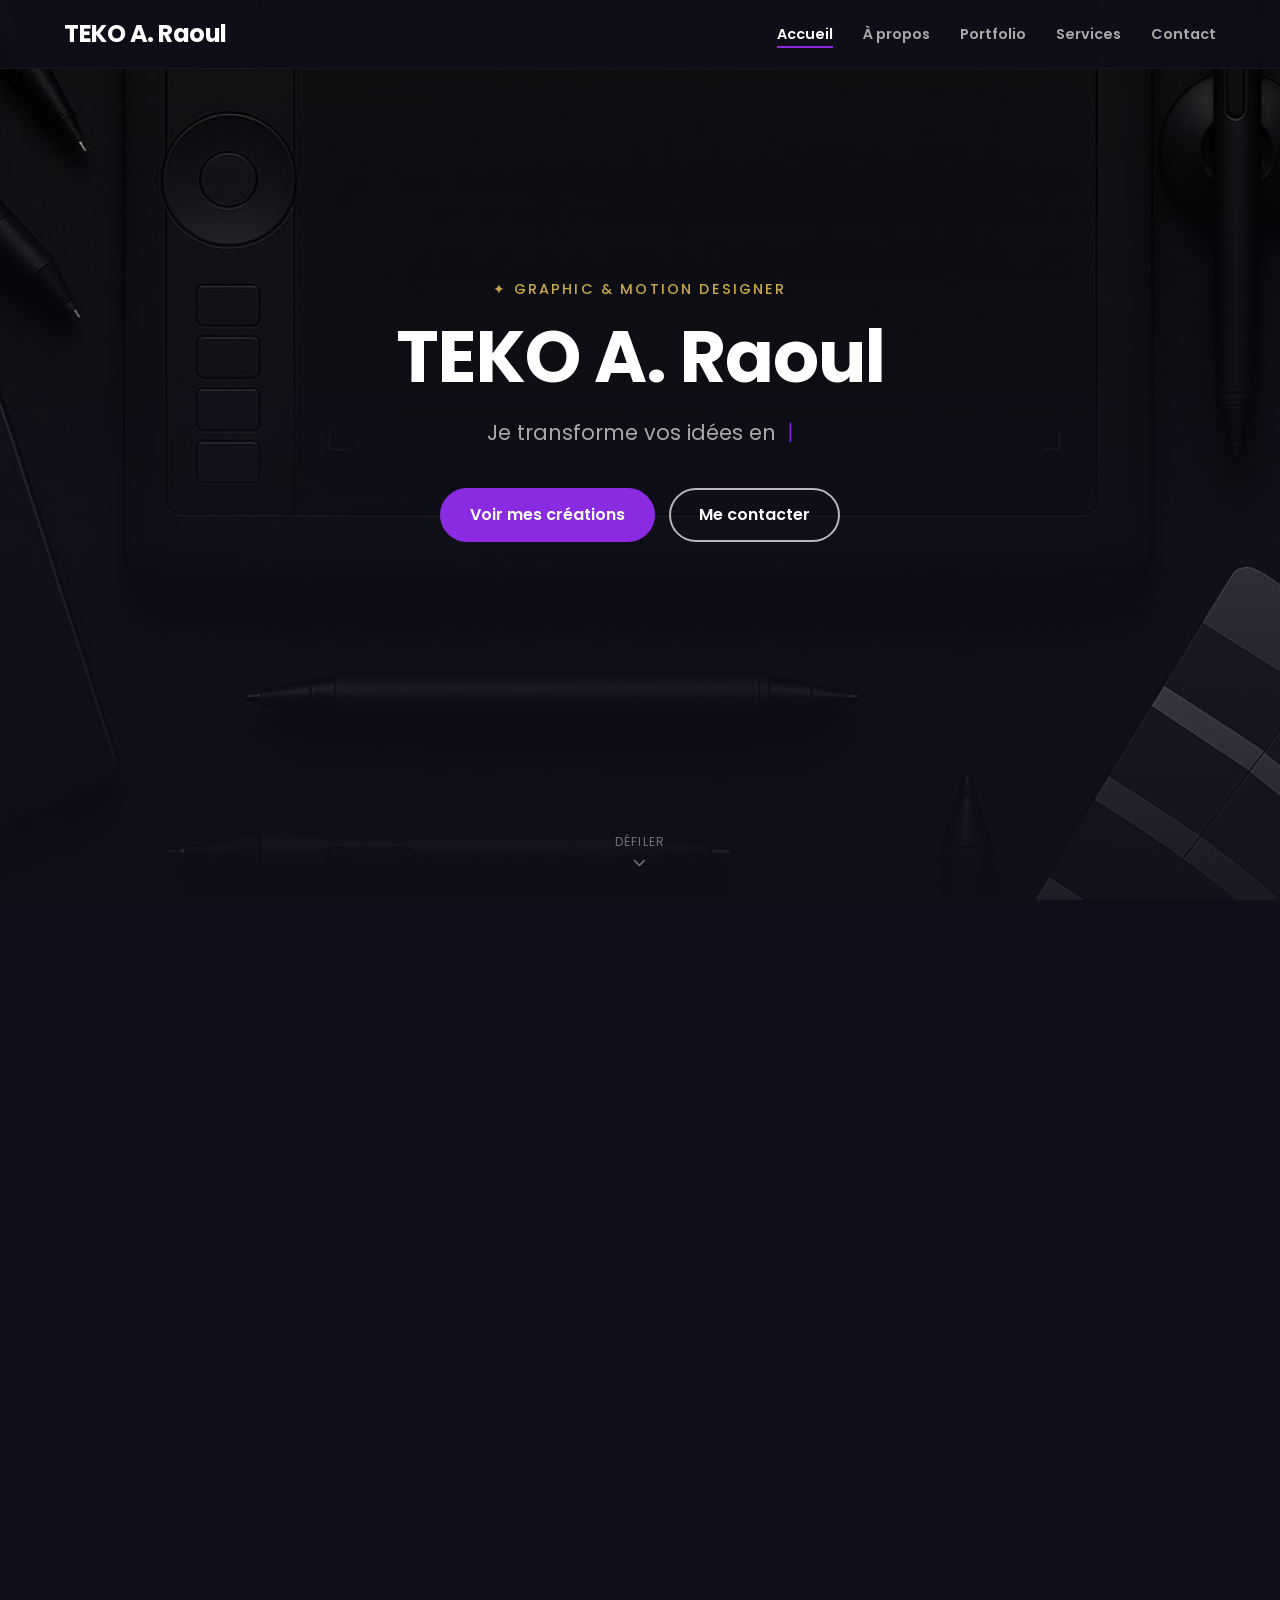
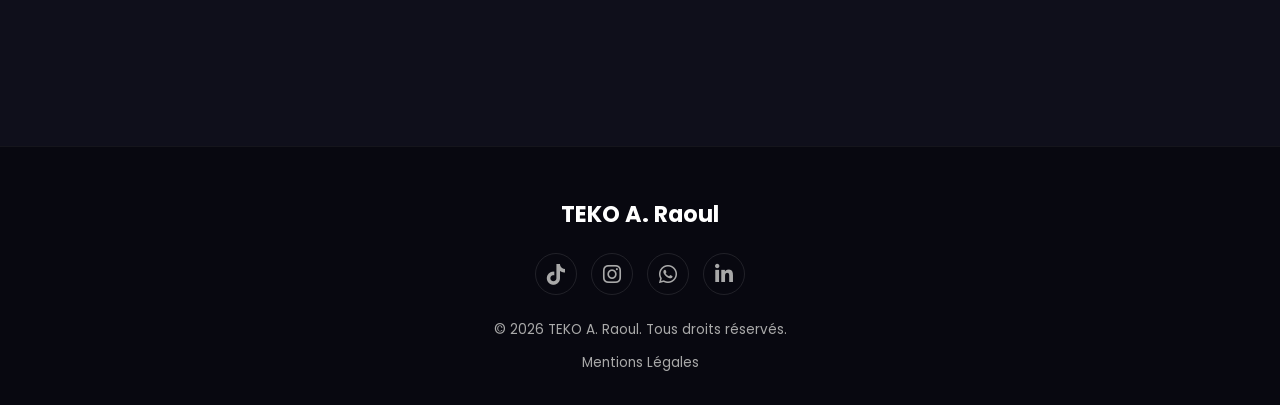
==== commit 8bd50d34: "Update index.html" ====
--- a/index.html
+++ b/index.html
@@ -130,7 +130,7 @@
                 </div>
 
                 <div class="portfolio-item branding reveal-up">
-                    <img src="ja.jpg" alt="Tyrese Haliburton Poster">
+                    <img src="img/ja.jpg" alt="Tyrese Haliburton Poster">
                     <div class="portfolio-overlay">
                         <div class="overlay-inner">
                             <span class="overlay-cat">Branding</span>
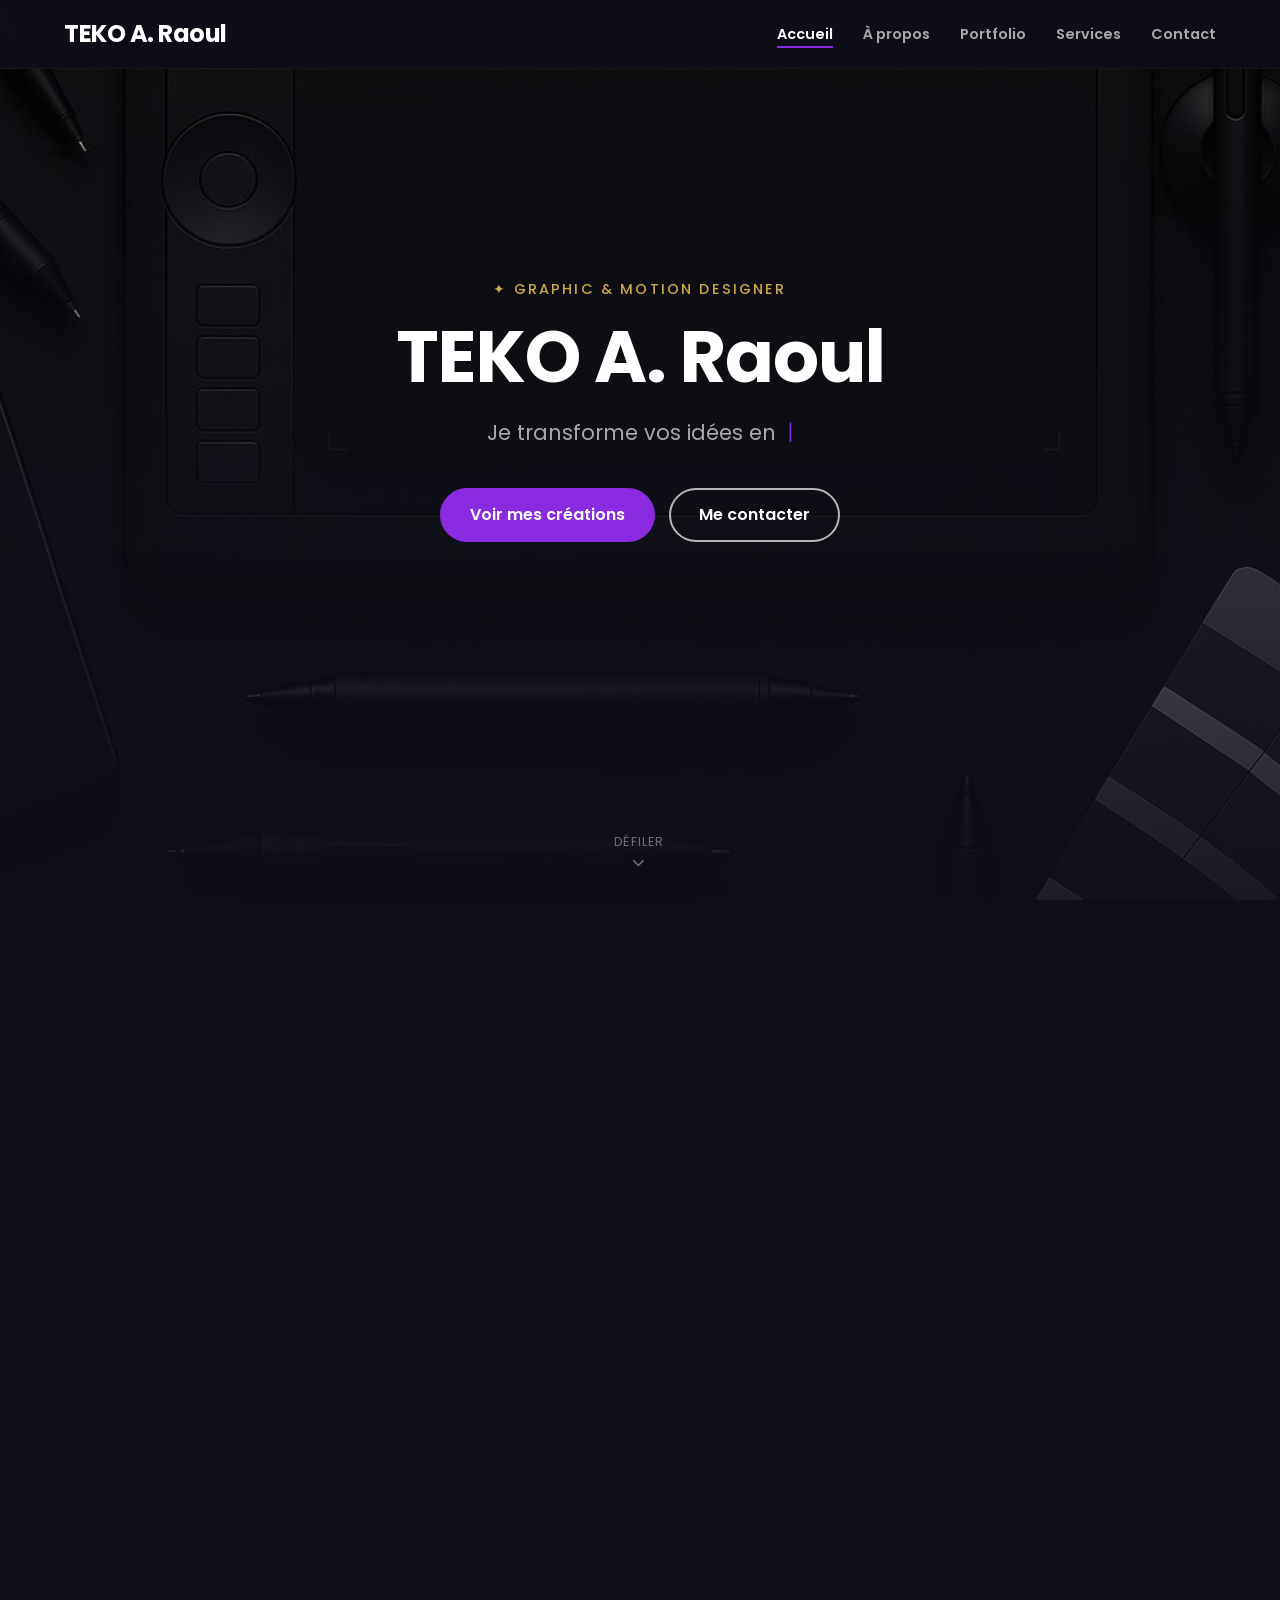
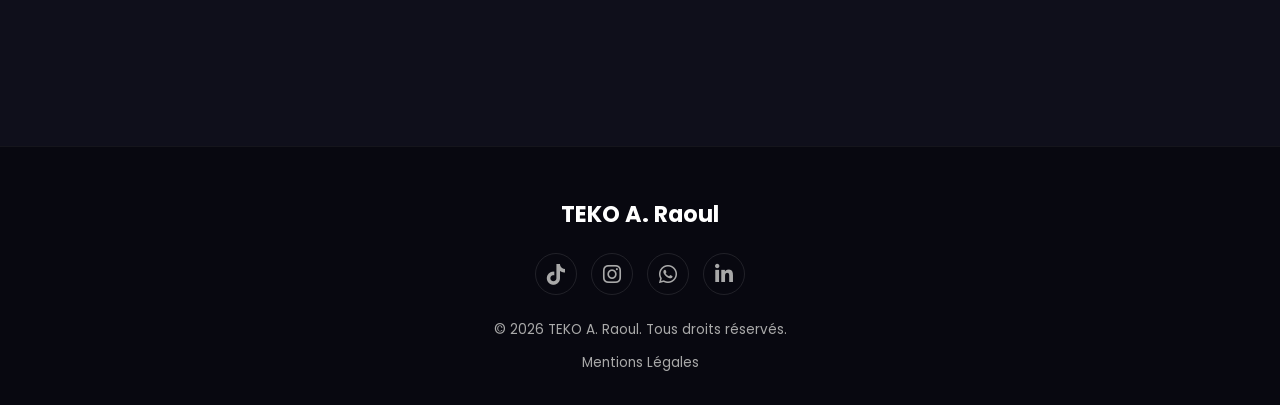
==== commit 0a7c827d: "Update index.html" ====
--- a/index.html
+++ b/index.html
@@ -152,7 +152,7 @@
                 </div>
 
                 <div class="portfolio-item branding reveal-up">
-                    <img src="ret.jpg" alt="NAIROBI Nights">
+                    <img src="img/ret.jpg" alt="NAIROBI Nights">
                     <div class="portfolio-overlay">
                         <div class="overlay-inner">
                             <span class="overlay-cat">Branding</span>
@@ -163,7 +163,7 @@
                 </div>
 
                 <div class="portfolio-item branding reveal-up">
-                    <img src="cui.jpg" alt="Formation en Pâtisserie">
+                    <img src="img/cui.jpg" alt="Formation en Pâtisserie">
                     <div class="portfolio-overlay">
                         <div class="overlay-inner">
                             <span class="overlay-cat">Branding</span>
@@ -174,7 +174,7 @@
                 </div>
 
                 <div class="portfolio-item branding reveal-up">
-                    <img src="ze.jpg" alt="VIBES & SPICE">
+                    <img src="img/ze.jpg" alt="VIBES & SPICE">
                     <div class="portfolio-overlay">
                         <div class="overlay-inner">
                             <span class="overlay-cat">Branding</span>
@@ -185,7 +185,7 @@
                 </div>
 
                 <div class="portfolio-item branding reveal-up">
-                    <img src="fd.jpg" alt="TIMAYA Live in LUDWIGSHAFEN">
+                    <img src="img/fd.jpg" alt="TIMAYA Live in LUDWIGSHAFEN">
                     <div class="portfolio-overlay">
                         <div class="overlay-inner">
                             <span class="overlay-cat">Branding</span>
@@ -196,7 +196,7 @@
                 </div>
 
                 <div class="portfolio-item branding reveal-up">
-                    <img src="de.jpg" alt="TIMAYA Live in Düsseldorf">
+                    <img src="img/de.jpg" alt="TIMAYA Live in Düsseldorf">
                     <div class="portfolio-overlay">
                         <div class="overlay-inner">
                             <span class="overlay-cat">Branding</span>
@@ -207,7 +207,7 @@
                 </div>
 
                 <div class="portfolio-item branding reveal-up">
-                    <img src="lo.jpg" alt="Pepites Shop">
+                    <img src="img/lo.jpg" alt="Pepites Shop">
                     <div class="portfolio-overlay">
                         <div class="overlay-inner">
                             <span class="overlay-cat">Branding</span>
@@ -218,7 +218,7 @@
                 </div>
 
                 <div class="portfolio-item branding reveal-up">
-                    <img src="piu.jpg" alt="Flory Touch Beauty Bar">
+                    <img src="img/piu.jpg" alt="Flory Touch Beauty Bar">
                     <div class="portfolio-overlay">
                         <div class="overlay-inner">
                             <span class="overlay-cat">Branding</span>
@@ -229,7 +229,7 @@
                 </div>
 
                 <div class="portfolio-item branding reveal-up">
-                    <img src="kjnb.jpg" alt="BBC Togo">
+                    <img src="img/kjnb.jpg" alt="BBC Togo">
                     <div class="portfolio-overlay">
                         <div class="overlay-inner">
                             <span class="overlay-cat">Branding</span>
@@ -241,7 +241,7 @@
 
                 <!-- MOTION DESIGN -->
                 <div class="portfolio-item motion reveal-up" data-video-src="https://www.youtube.com/embed/HYbnMT6ELJA?rel=0&modestbranding=1&autoplay=1">
-                    <img src="ze.jpg" alt="Vibes Spice Motion">
+                    <img src="img/ze.jpg" alt="Vibes Spice Motion">
                     <div class="portfolio-overlay">
                         <div class="overlay-inner">
                             <span class="overlay-cat">Motion Design</span>
@@ -253,7 +253,7 @@
                 </div>
 
                 <div class="portfolio-item motion reveal-up" data-video-src="https://www.youtube.com/embed/biF75GFE1Lc?rel=0&modestbranding=1&autoplay=1">
-                    <img src="fd.jpg" alt="TIMAYA Live Motion">
+                    <img src="img/fd.jpg" alt="TIMAYA Live Motion">
                     <div class="portfolio-overlay">
                         <div class="overlay-inner">
                             <span class="overlay-cat">Motion Design</span>
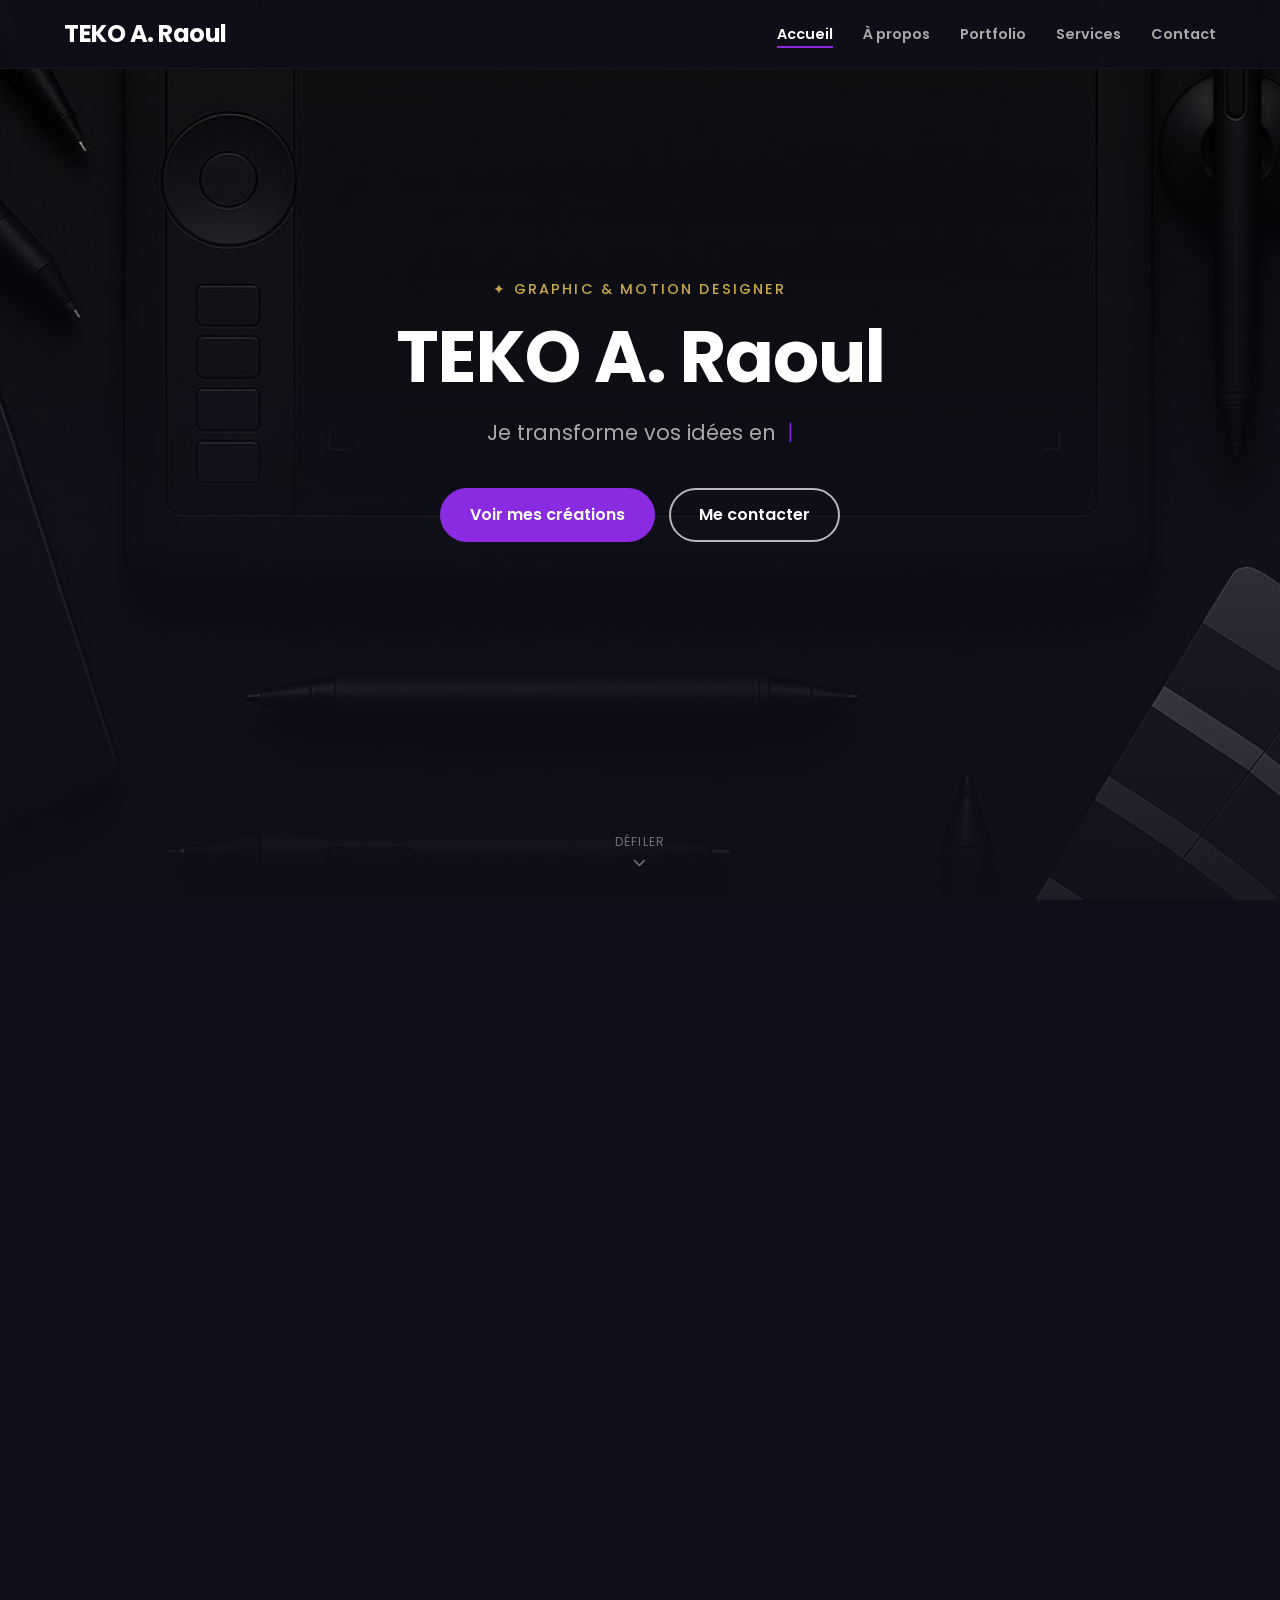
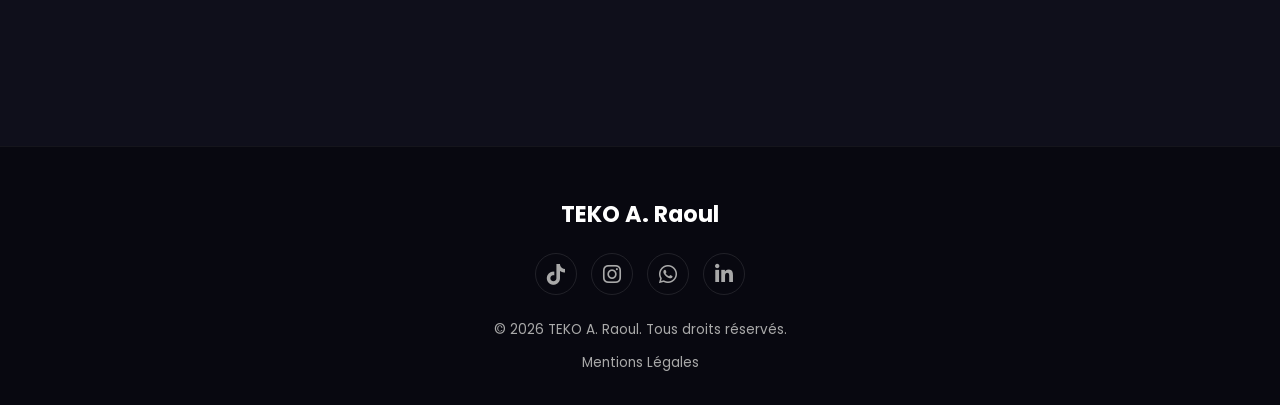
==== commit ee32a79a: "Update index.html" ====
--- a/index.html
+++ b/index.html
@@ -237,6 +237,14 @@
                             <p>Import-Export-Négoce, Livraison rapide sur commande.</p>
                         </div>
                     </div>
+                    <div class="portfolio-item branding">
+  <img src="https://raw.githubusercontent.com/emarketarea-art/Designerportofolio/main/img/1778145228218_formation-wigns-anna.jpg?t=1778145234245" alt="formation wigns anna">
+  <div class="portfolio-overlay"><div class="overlay-inner">
+    <span class="overlay-cat">Branding</span>
+    <h3>formation wigns anna</h3>
+    <p>Grande formation en confection perruque et pose</p>
+  </div></div>
+</div>
                 </div>
 
                 <!-- MOTION DESIGN -->
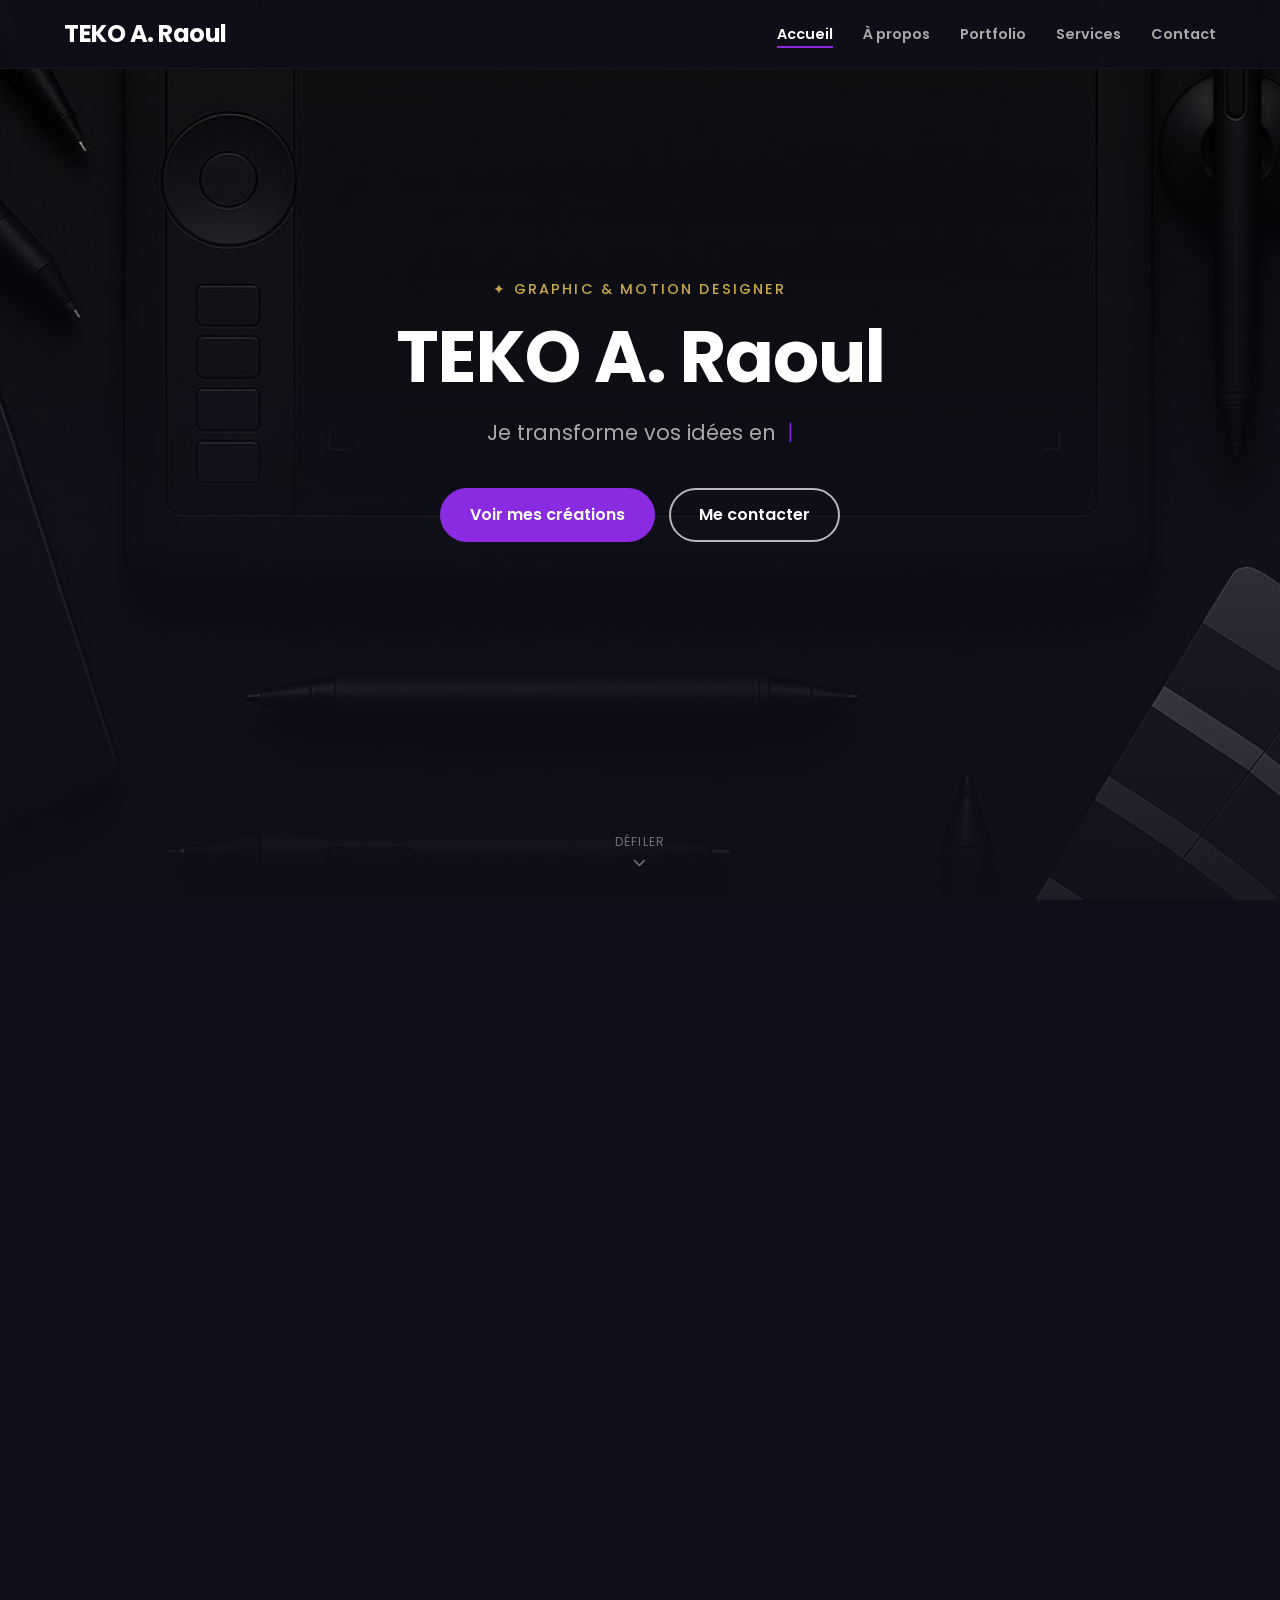
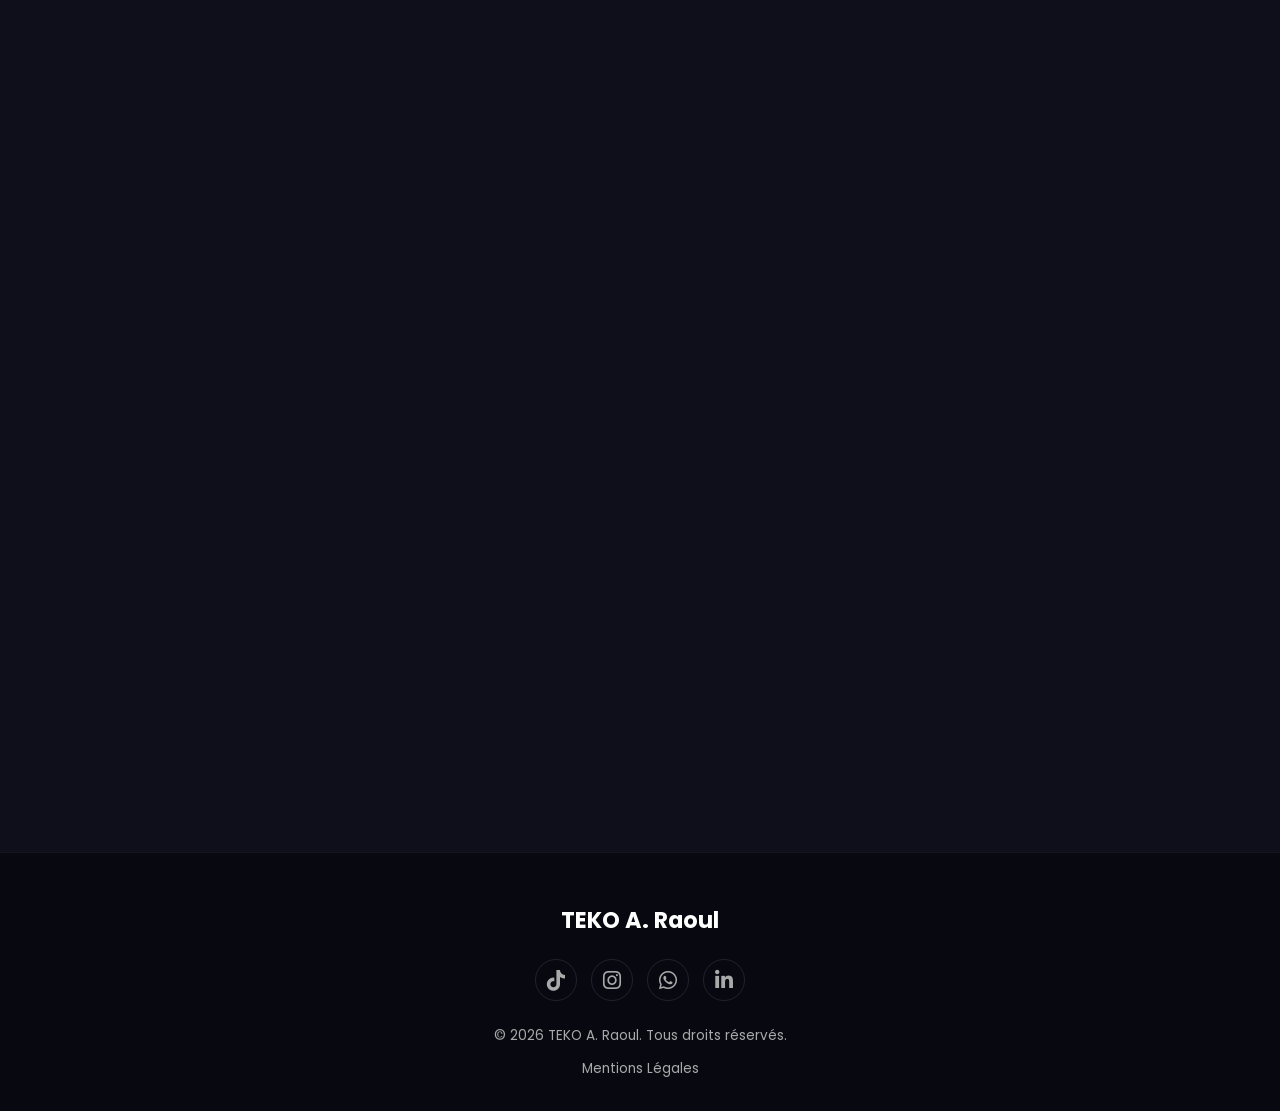
==== commit 71a351b9: "Add files via upload" ====
--- a/index.html
+++ b/index.html
@@ -105,173 +105,7 @@
                 <button class="filter-btn" data-filter=".motion">Motion Design</button>
             </div>
 
-            <div class="portfolio-gallery">
-                
-                <div class="portfolio-item branding reveal-up">
-                    <img src="img/photo_2025-07-30_21-54-00.jpg" alt="AFRO CARIBBEAN NIGHT All White Affair">
-                    <div class="portfolio-overlay">
-                        <div class="overlay-inner">
-                            <span class="overlay-cat">Branding</span>
-                            <h3>AFRO CARIBBEAN NIGHT All White Affair</h3>
-                            <p>Afro Caribbean Night le 18 juillet à 23h à The Cloud Berlin – All White, vibes Afro & Caraïbes.</p>
-                        </div>
-                    </div>
-                </div>
-
-                <div class="portfolio-item branding reveal-up">
-                    <img src="img/uy.jpg" alt="Raphinha X FCB">
-                    <div class="portfolio-overlay">
-                        <div class="overlay-inner">
-                            <span class="overlay-cat">Branding</span>
-                            <h3>Raphinha X FCB</h3>
-                            <p>Raphinha, talent explosif du Barça, entre style, vitesse et passion sur chaque action</p>
-                        </div>
-                    </div>
-                </div>
-
-                <div class="portfolio-item branding reveal-up">
-                    <img src="img/ja.jpg" alt="Tyrese Haliburton Poster">
-                    <div class="portfolio-overlay">
-                        <div class="overlay-inner">
-                            <span class="overlay-cat">Branding</span>
-                            <h3>Tyrese Haliburton Poster</h3>
-                            <p>Tyrese Haliburton, chef d'orchestre des Pacers, allie vision, agilité et explosivité.</p>
-                        </div>
-                    </div>
-                </div>
-
-                <div class="portfolio-item branding reveal-up">
-                    <img src="iuo.jpg" alt="Ja Morant Poster">
-                    <div class="portfolio-overlay">
-                        <div class="overlay-inner">
-                            <span class="overlay-cat">Branding</span>
-                            <h3>Ja Morant Poster</h3>
-                            <p>Ja Morant, explosif et imprévisible, symbole de puissance et de spectacle chez les Grizzlies.</p>
-                        </div>
-                    </div>
-                </div>
-
-                <div class="portfolio-item branding reveal-up">
-                    <img src="img/ret.jpg" alt="NAIROBI Nights">
-                    <div class="portfolio-overlay">
-                        <div class="overlay-inner">
-                            <span class="overlay-cat">Branding</span>
-                            <h3>NAIROBI Nights</h3>
-                            <p>Nairobi Nights — une soirée 100% vibes africaines entre Bongo Flava, Dancehall & Amapiano.</p>
-                        </div>
-                    </div>
-                </div>
-
-                <div class="portfolio-item branding reveal-up">
-                    <img src="img/cui.jpg" alt="Formation en Pâtisserie">
-                    <div class="portfolio-overlay">
-                        <div class="overlay-inner">
-                            <span class="overlay-cat">Branding</span>
-                            <h3>Formation en Pâtisserie</h3>
-                            <p>Formation pratique du 28 juillet au 28 août 2025 — génoise, petits fours, crèmes et plus !</p>
-                        </div>
-                    </div>
-                </div>
-
-                <div class="portfolio-item branding reveal-up">
-                    <img src="img/ze.jpg" alt="VIBES & SPICE">
-                    <div class="portfolio-overlay">
-                        <div class="overlay-inner">
-                            <span class="overlay-cat">Branding</span>
-                            <h3>VIBES & SPICE</h3>
-                            <p>Day party ensoleillée avec food, drink et bonnes vibes le 19 juillet à Berlin.</p>
-                        </div>
-                    </div>
-                </div>
-
-                <div class="portfolio-item branding reveal-up">
-                    <img src="img/fd.jpg" alt="TIMAYA Live in LUDWIGSHAFEN">
-                    <div class="portfolio-overlay">
-                        <div class="overlay-inner">
-                            <span class="overlay-cat">Branding</span>
-                            <h3>TIMAYA Live in LUDWIGSHAFEN</h3>
-                            <p>Timaya live à Ludwigshafen le 23 août dès 21h avec DJ Gaga, DJ Whytee & plus !</p>
-                        </div>
-                    </div>
-                </div>
-
-                <div class="portfolio-item branding reveal-up">
-                    <img src="img/de.jpg" alt="TIMAYA Live in Düsseldorf">
-                    <div class="portfolio-overlay">
-                        <div class="overlay-inner">
-                            <span class="overlay-cat">Branding</span>
-                            <h3>TIMAYA Live in Düsseldorf</h3>
-                            <p>Timaya en live à Düsseldorf le 30 août à 22h, au club TOR3.</p>
-                        </div>
-                    </div>
-                </div>
-
-                <div class="portfolio-item branding reveal-up">
-                    <img src="img/lo.jpg" alt="Pepites Shop">
-                    <div class="portfolio-overlay">
-                        <div class="overlay-inner">
-                            <span class="overlay-cat">Branding</span>
-                            <h3>Pépites Shop</h3>
-                            <p>Bracelets, gloss, clips pour cheveux, parfums, et chouchous.</p>
-                        </div>
-                    </div>
-                </div>
-
-                <div class="portfolio-item branding reveal-up">
-                    <img src="img/piu.jpg" alt="Flory Touch Beauty Bar">
-                    <div class="portfolio-overlay">
-                        <div class="overlay-inner">
-                            <span class="overlay-cat">Branding</span>
-                            <h3>Flory Touch Beauty Bar</h3>
-                            <p>Coiffure, make-up, nails, produits beauté, pagnes et sacs.</p>
-                        </div>
-                    </div>
-                </div>
-
-                <div class="portfolio-item branding reveal-up">
-                    <img src="img/kjnb.jpg" alt="BBC Togo">
-                    <div class="portfolio-overlay">
-                        <div class="overlay-inner">
-                            <span class="overlay-cat">Branding</span>
-                            <h3>BBC Togo</h3>
-                            <p>Import-Export-Négoce, Livraison rapide sur commande.</p>
-                        </div>
-                    </div>
-                    <div class="portfolio-item branding">
-  <img src="https://raw.githubusercontent.com/emarketarea-art/Designerportofolio/main/img/1778145228218_formation-wigns-anna.jpg?t=1778145234245" alt="formation wigns anna">
-  <div class="portfolio-overlay"><div class="overlay-inner">
-    <span class="overlay-cat">Branding</span>
-    <h3>formation wigns anna</h3>
-    <p>Grande formation en confection perruque et pose</p>
-  </div></div>
-</div>
-                </div>
-
-                <!-- MOTION DESIGN -->
-                <div class="portfolio-item motion reveal-up" data-video-src="https://www.youtube.com/embed/HYbnMT6ELJA?rel=0&modestbranding=1&autoplay=1">
-                    <img src="img/ze.jpg" alt="Vibes Spice Motion">
-                    <div class="portfolio-overlay">
-                        <div class="overlay-inner">
-                            <span class="overlay-cat">Motion Design</span>
-                            <div class="play-btn-circle"><i class="fas fa-play"></i></div>
-                            <h3>Vibes & Spice (Motion)</h3>
-                            <p>Animation promotionnelle pour la day party Vibes & Spice.</p>
-                        </div>
-                    </div>
-                </div>
-
-                <div class="portfolio-item motion reveal-up" data-video-src="https://www.youtube.com/embed/biF75GFE1Lc?rel=0&modestbranding=1&autoplay=1">
-                    <img src="img/fd.jpg" alt="TIMAYA Live Motion">
-                    <div class="portfolio-overlay">
-                        <div class="overlay-inner">
-                            <span class="overlay-cat">Motion Design</span>
-                            <div class="play-btn-circle"><i class="fas fa-play"></i></div>
-                            <h3>TIMAYA Live LUDWIGSHAFEN (Motion)</h3>
-                            <p>Timaya live à Ludwigshafen — animation événementielle.</p>
-                        </div>
-                    </div>
-                </div>
-
+            <div class="portfolio-gallery" id="portfolio-gallery">
             </div>
         </section>
 
